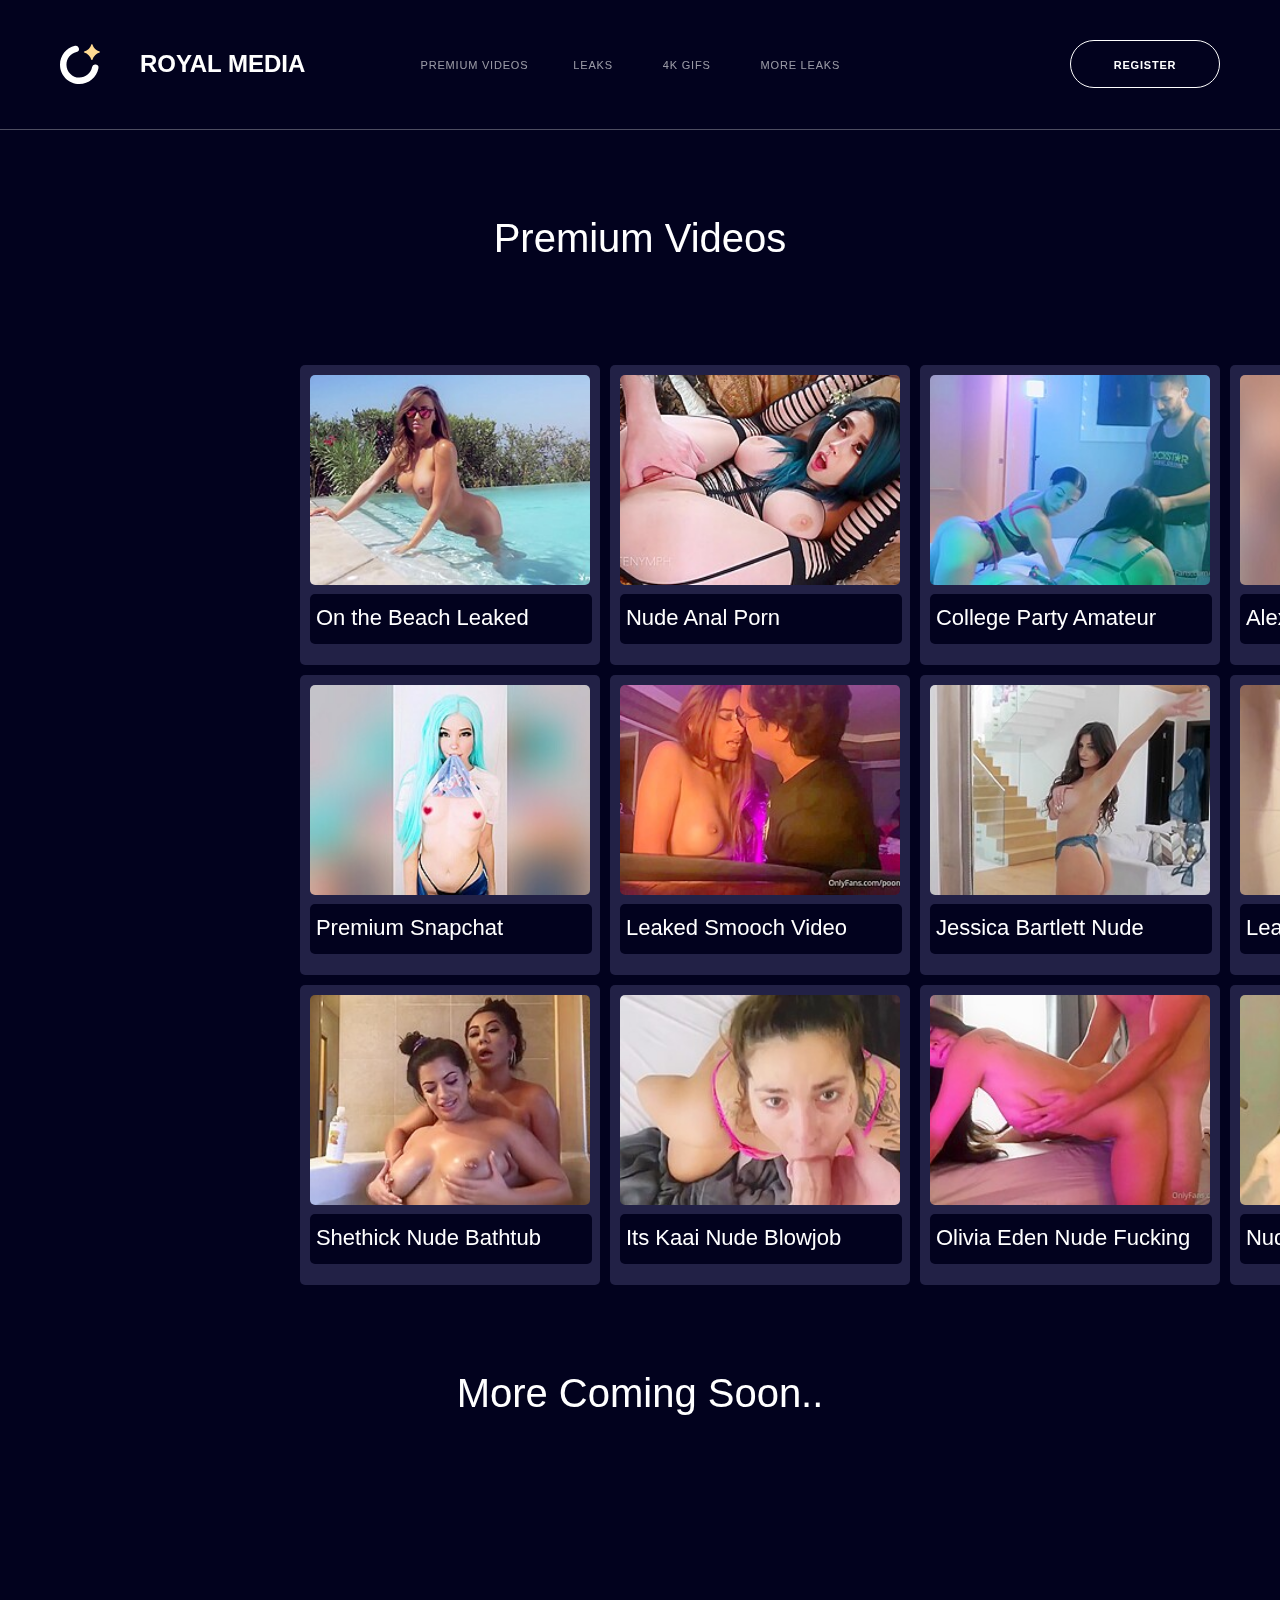
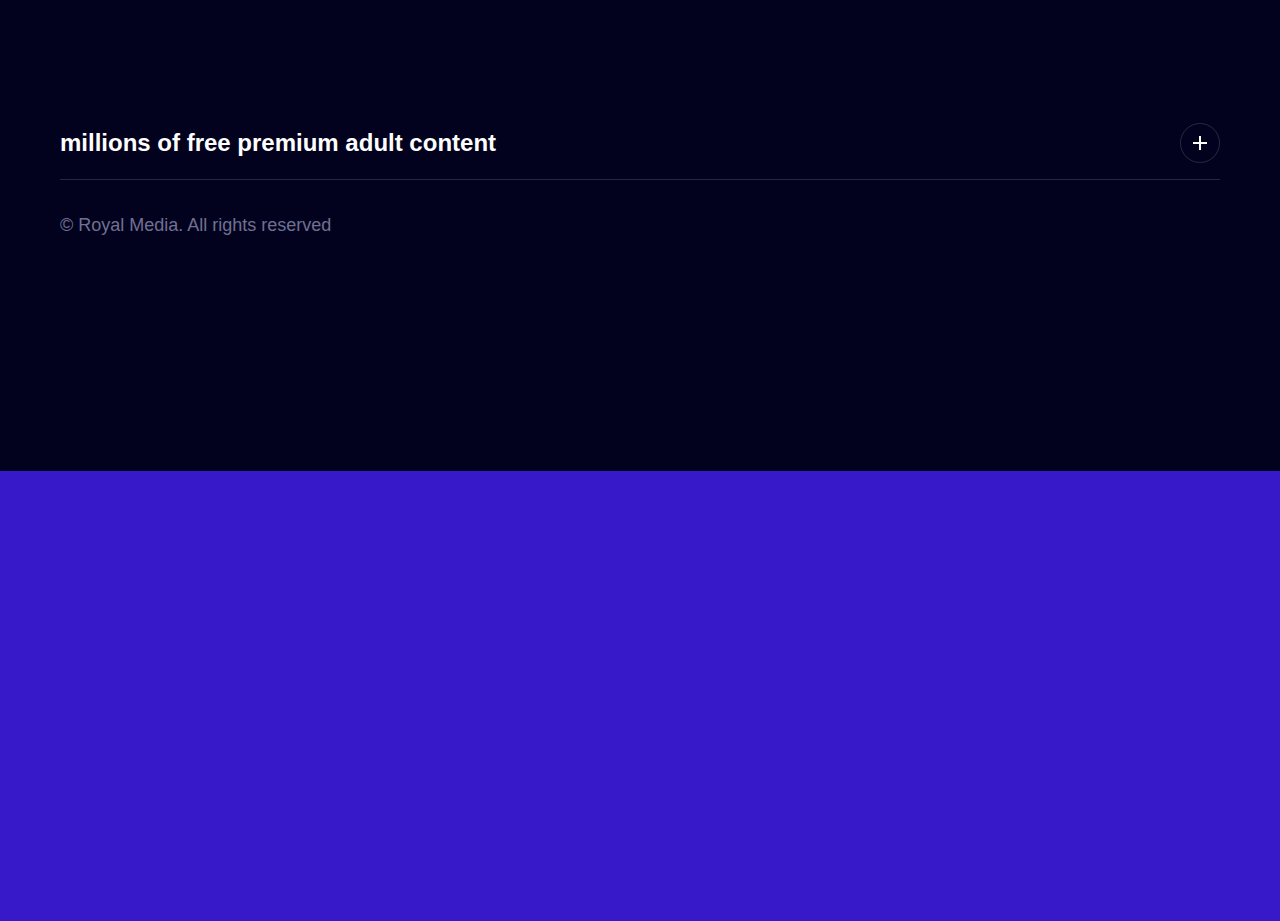
==== pvideos.html @ 6b18d061 "Add files via upload" ====
<!doctype html>
<html lang="en">

<head>

	<meta charset="utf-8">
	<!-- Primary Meta Tags -->
	<link rel="icon" type="image/png" href="Screenshot_2.png">

	<title>Royal Media | Premium Adult Content </title>
	<meta name="title" content="Royal Media | Premium Adult Content ">
	<meta name="description" content="Royal Media offers millions of online videos, gifs, leaks, and more

">

	<!-- Open Graph / Facebook -->
	<meta property="og:type" content="website">
	<meta property="og:url" content="http://royalmedia.cloud/">
	<meta property="og:title" content="Royal Media | Premium Adult Content ">
	<meta property="og:description" content="Royal Media offers millions of online videos, gifs, leaks, and more

">
	<meta property="og:image" content="https://i.imgur.com/OnVeKxu.png">

	<!-- Twitter -->
	<meta property="twitter:card" content="summary_large_image">
	<meta property="twitter:url" content="http://royalmedia.cloud/">
	<meta property="twitter:title" content="Royal Media | Premium Adult Content ">
	<meta property="twitter:description" content="Royal Media offers millions of online videos, gifs, leaks, and more

">
	<meta property="twitter:image" content="https://i.imgur.com/OnVeKxu.png">

<link rel="stylesheet" href="style.css">
</head>

<body>
    <header class="main-header new-main-header">
		<section class="banner hidden" id="donation-banner" data-test-cy="donation-banner">
			<p class="banner-text">Premium leaks, videos, and more 50% off on checkout</p><button type="button"
				class="close-banner-button" aria-label="close banner" data-test-cy="close-banner"></button>
		</section>
		<div class="top-line new-top-line max-possible-width-constraint" data-test-cy="main header"><a href="/"
				class="logo-button" aria-label="Halo Lab logotype"><svg fill="none" xmlns="http://www.w3.org/2000/svg"
					viewBox="0 0 40 40" class="logo-image">
					<path fill-rule="evenodd" clip-rule="evenodd"
						d="M39.598 8.601c-3.446 1.076-6.067 3.69-7.144 7.129a.56.56 0 0 1-1.074 0c-1.076-3.439-3.698-6.053-7.143-7.129a.558.558 0 0 1 0-1.07C27.681 6.455 30.303 3.84 31.38.4a.56.56 0 0 1 1.074 0c1.077 3.44 3.698 6.055 7.144 7.13a.558.558 0 0 1 0 1.07Z"
						fill="#FFDA93" />
					<path fill-rule="evenodd" clip-rule="evenodd"
						d="M19.4 40C8.702 40 0 31.316 0 20.642c0-9.055 6.172-16.81 15.01-18.858a3.237 3.237 0 0 1 3.881 2.414 3.227 3.227 0 0 1-2.418 3.872C10.675 9.414 6.467 14.7 6.467 20.642c0 7.116 5.802 12.905 12.933 12.905 6.206 0 11.55-4.412 12.706-10.492a3.23 3.23 0 0 1 3.78-2.568 3.226 3.226 0 0 1 2.574 3.771C36.724 33.38 28.709 40 19.4 40Z"
						fill="#FFF" />
				</svg>
				<h1 style="margin-left: 2rem; color: white;">ROYAL MEDIA</h1>
			</a>
			<div class="mobile-right-column"><a class="tablet-contact-mail" href="/register.html">Register</a> <button
                class="menu-button new-menu-button" aria-label="Menu" data-test-cy="menu-button"><span></span>
                <span></span> <span></span></button></div>
			<div class="right-column mt">
				<nav class="menu" aria-label="Main navigation" data-test-cy="nav">
					<ul class="menu-content new-menu-content">
						<li class="menu-item new-menu-item menu-item-has-child"><a class="menu-link new-menu-link"
								href="/pvideos.html">Premium Videos</a></li>
						<li class="menu-item"><a class="menu-link new-menu-link" href="/leaks.html">Leaks</a></li>
						<li class="menu-item"><a class="menu-link new-menu-link" href="/gifs.html">4k GIFs</a></li>
						<li class="menu-item"><a class="menu-link new-menu-link" href="https://celebsunmasked.com/celeb/the-fappening/" target="_blank">More Leaks</a></li>
					</ul>
				</nav><a class="contact-mail new-contact-mail" href="/register.html"
					data-test-cy="contact-mail">Register</a>
			</div>
		</div>
	</header>
    <main>

        <div class="block">
            <h2 class="title title-medium larger-top-offset">Premium Videos</h2>
            <div class="dribbble-link-wrapper max-possible-width-constraint"><a rel="noopener noreferrer">
                    <div class="dribbble-logo-animated-back"></div>

                </a></div>

            <div class="grid-container">

                <div class="grid-item">
                    <img onclick="showPopup()" class="videoimage"
                        src="images/leaks/PremiumVideos/thumbnails/thumbnail.jpg">
                    <div class="contextbar">
                        <p class="contextp">On the Beach Leaked</p>

                    </div>
                </div>
                <div class="grid-item">
                    <img onclick="showPopupanal()" class="videoimage"
                        src="images/leaks/PremiumVideos/thumbnails/thumbnailanal.jpg">
                    <div class="contextbar">
                        <p class="contextp">Nude Anal Porn</p>

                    </div>
                </div>
                <div class="grid-item">
                    <img onclick="showPopupcollege()" class="videoimage"
                        src="images/leaks/PremiumVideos/thumbnails/collegeparty.jpg">
                    <div class="contextbar">
                        <p class="contextp">College Party Amateur</p>

                    </div>
                </div>
                <div class="grid-item">
                    <img onclick="showPopupalexxus()" class="videoimage"
                        src="images/leaks/PremiumVideos/thumbnails/sexythumbnail.jpg">
                    <div class="contextbar">
                        <p class="contextp">Alexxus Marie Premium</p>

                    </div>
                </div>

                <div class="grid-item">
                    <img onclick="showPopupbell()" class="videoimage"
                        src="images/leaks/PremiumVideos/thumbnails/rose.jpg">
                    <div class="contextbar">
                        <p class="contextp">Premium Snapchat</p>

                    </div>
                </div>
                <div class="grid-item">
                    <img onclick="showPopupsmooching()" class="videoimage"
                        src="images/leaks/PremiumVideos/thumbnails/smooching.jpg">
                    <div class="contextbar">
                        <p class="contextp">Leaked Smooch Video
                        </p>

                    </div>
                </div>
                <div class="grid-item">
                    <img onclick="showPopupjessica()" class="videoimage"
                        src="images/leaks/PremiumVideos/thumbnails/jessica.jpg">
                    <div class="contextbar">
                        <p class="contextp">Jessica Bartlett Nude
                        </p>

                    </div>
                </div>
                <div class="grid-item">
                    <img onclick="showPopupleena()" class="videoimage"
                        src="images/leaks/PremiumVideos/thumbnails/lenalove.jpg">
                    <div class="contextbar">
                        <p class="contextp">Leana Love Nude Shower
                        </p>

                    </div>
                </div>
                <div class="grid-item">
                    <img onclick="showPopupshethick()" class="videoimage"
                        src="images/leaks/PremiumVideos/thumbnails/shenk.jpg">
                    <div class="contextbar">
                        <p class="contextp">Shethick Nude Bathtub
                        </p>

                    </div>
                </div>
                <div class="grid-item">
                    <img onclick="showPopupblowjob()" class="videoimage"
                        src="images/leaks/PremiumVideos/thumbnails/head.jpg">
                    <div class="contextbar">
                        <p class="contextp">Its Kaai Nude Blowjob
                        </p>

                    </div>
                </div>
                <div class="grid-item">
                    <img onclick="showPopupbang()" class="videoimage"
                        src="images/leaks/PremiumVideos/thumbnails/bang.jpg">
                    <div class="contextbar">
                        <p class="contextp">Olivia Eden Nude Fucking
                        </p>

                    </div>
                </div>
                <div class="grid-item">
                    <img onclick="showPopupvape()" class="videoimage"
                        src="images/leaks/PremiumVideos/thumbnails/vape.jpg">
                    <div class="contextbar">
                        <p class="contextp">Nude Dancing Porn Video
                        </p>

                    </div>
                </div>


                <div class="popup" id="popup">
                    <div class="popup-content">
                        <div class="video-container">
                            <div class="video-wrapper">
                                <video style="height: 450px;" class="video" controls>
                                    <source src="images/leaks/PremiumVideos/videos/beach.mp4" type="video/mp4">
                                    Your browser does not support the video tag.
                                </video>
                            </div>
                        </div>
                        <button style="margin-left: 1rem; color: white;" onclick="hidePopup()">Close</button>
                    </div>
                </div>
                <div class="popup" id="popupdos">
                    <div class="popup-content">
                        <div class="video-container">
                            <div class="video-wrapper">
                                <video style="height: 450px;" class="video" controls>
                                    <source src="images/leaks/PremiumVideos/videos/analp1.mp4" type="video/mp4">
                                    Your browser does not support the video tag.
                                </video>
                            </div>
                        </div>
                        <button style="margin-left: 1rem; color: white;" onclick="hidePopupanal()">Close</button>
                    </div>
                </div>
                <div class="popup" id="popuptres">
                    <div class="popup-content">
                        <div class="video-container">
                            <div class="video-wrapper">
                                <video style="height: 450px;" class="video" controls>
                                    <source src="images/leaks/PremiumVideos/videos/college.mp4" type="video/mp4">
                                    Your browser does not support the video tag.
                                </video>
                            </div>
                        </div>
                        <button style="margin-left: 1rem; color: white;" onclick="hidePopupcollege()">Close</button>
                    </div>
                </div>
                <div class="popup" id="popupquatro">
                    <div class="popup-content">
                        <div class="video-container">
                            <div class="video-wrapper">
                                <video style="height: 450px;" class="video" controls>
                                    <source src="images/leaks/PremiumVideos/videos/alexxusmarie.mp4" type="video/mp4">
                                    Your browser does not support the video tag.
                                </video>
                            </div>
                        </div>
                        <button style="margin-left: 1rem; color: white;" onclick="hidePopupalexxus()">Close</button>
                    </div>
                </div>

                <div class="popup" id="popupquatro">
                    <div class="popup-content">
                        <div class="video-container">
                            <div class="video-wrapper">
                                <video style="height: 450px;" class="video" controls>
                                    <source src="images/leaks/PremiumVideos/videos/smooching.mp4" type="video/mp4">
                                    Your browser does not support the video tag.
                                </video>
                            </div>
                        </div>
                        <button style="margin-left: 1rem; color: white;" onclick="hidePopupalexxus()">Close</button>
                    </div>
                </div>

                <div class="popup" id="popupcinco">
                    <div class="popup-content">
                        <div class="video-container">
                            <div class="video-wrapper">
                                <video style="height: 450px;" class="video" controls>
                                    <source src="images/leaks/PremiumVideos/videos/smooching.mp4" type="video/mp4">
                                    Your browser does not support the video tag.
                                </video>
                            </div>
                        </div>
                        <button style="margin-left: 1rem; color: white;" onclick="hidePopupbell()">Close</button>
                    </div>
                </div>

                <div class="popup" id="popupseis">
                    <div class="popup-content">
                        <div class="video-container">
                            <div class="video-wrapper">
                                <video style="height: 450px;" class="video" controls>
                                    <source src="images/leaks/PremiumVideos/videos/jessica.mp4" type="video/mp4">
                                    Your browser does not support the video tag.
                                </video>
                            </div>
                        </div>
                        <button style="margin-left: 1rem; color: white;" onclick="hidePopupjessica()">Close</button>
                    </div>
                </div>

                <div class="popup" id="popupseita">
                    <div class="popup-content">
                        <div class="video-container">
                            <div class="video-wrapper">
                                <video style="height: 450px;" class="video" controls>
                                    <source src="images/leaks/PremiumVideos/videos/leenalove.mp4" type="video/mp4">
                                    Your browser does not support the video tag.
                                </video>
                            </div>
                        </div>
                        <button style="margin-left: 1rem; color: white;" onclick="hidePopupleena()">Close</button>
                    </div>
                </div>

                <div class="popup" id="popupsept">
                    <div class="popup-content">
                        <div class="video-container">
                            <div class="video-wrapper">
                                <video style="height: 450px;" class="video" controls>
                                    <source src="images/leaks/PremiumVideos/videos/shethick.mp4" type="video/mp4">
                                    Your browser does not support the video tag.
                                </video>
                            </div>
                        </div>
                        <button style="margin-left: 1rem; color: white;" onclick="hidePopupshethick()">Close</button>
                    </div>
                </div>

                <div class="popup" id="popuphuit">
                    <div class="popup-content">
                        <div class="video-container">
                            <div class="video-wrapper">
                                <video style="height: 450px;" class="video" controls>
                                    <source src="images/leaks/PremiumVideos/videos/head.mp4" type="video/mp4">
                                    Your browser does not support the video tag.
                                </video>
                            </div>
                        </div>
                        <button style="margin-left: 1rem; color: white;" onclick="hidePopupblowjob()">Close</button>
                    </div>
                </div>

                <div class="popup" id="popupnerf">
                    <div class="popup-content">
                        <div class="video-container">
                            <div class="video-wrapper">
                                <video style="height: 450px;" class="video" controls>
                                    <source src="images/leaks/PremiumVideos/videos/bang.mp4" type="video/mp4">
                                    Your browser does not support the video tag.
                                </video>
                            </div>
                        </div>
                        <button style="margin-left: 1rem; color: white;" onclick="hidePopupbang()">Close</button>
                    </div>
                </div>
                <div class="popup" id="popupdix">
                    <div class="popup-content">
                        <div class="video-container">
                            <div class="video-wrapper">
                                <video style="height: 450px;" class="video" controls>
                                    <source src="images/leaks/PremiumVideos/videos/vape.mp4" type="video/mp4">
                                    Your browser does not support the video tag.
                                </video>
                            </div>
                        </div>
                        <button style="margin-left: 1rem; color: white;" onclick="hidePopupvape()">Close</button>
                    </div>
                </div>

                <script>
                    function showPopup() {
                        document.getElementById("popup").style.display = "block";
                    }

                    function hidePopup() {
                        document.getElementById("popup").style.display = "none";
                    }
                </script>

                <script>
                    function showPopupanal() {
                        document.getElementById("popupdos").style.display = "block";
                    }

                    function hidePopupanal() {
                        document.getElementById("popupdos").style.display = "none";
                    }
                </script>

                <script>
                    function showPopupcollege() {
                        document.getElementById("popuptres").style.display = "block";
                    }

                    function hidePopupcollege() {
                        document.getElementById("popuptres").style.display = "none";
                    }
                </script>

                <script>
                    function showPopupalexxus() {
                        document.getElementById("popupquatro").style.display = "block";
                    }

                    function hidePopupalexxus() {
                        document.getElementById("popupquatro").style.display = "none";
                    }
                </script>

                <script>
                    function showPopupbell() {
                        document.getElementById("popupcinco").style.display = "block";
                    }

                    function hidePopupbell() {
                        document.getElementById("popupcinco").style.display = "none";
                    }
                </script>

                <script>
                    function showPopupsmooching() {
                        document.getElementById("popupcinco").style.display = "block";
                    }

                    function hidePopupsmooching() {
                        document.getElementById("popupcinco").style.display = "none";
                    }
                </script>

                <script>
                    function showPopupjessica() {
                        document.getElementById("popupseis").style.display = "block";
                    }

                    function hidePopupjessica() {
                        document.getElementById("popupseis").style.display = "none";
                    }
                </script>

                <script>
                    function showPopupleena() {
                        document.getElementById("popupseita").style.display = "block";
                    }

                    function hidePopupleena() {
                        document.getElementById("popupseita").style.display = "none";
                    }
                </script>

                <script>
                    function showPopupshethick() {
                        document.getElementById("popupsept").style.display = "block";
                    }

                    function hidePopupshethick() {
                        document.getElementById("popupsept").style.display = "none";
                    }
                </script>

                <script>
                    function showPopupblowjob() {
                        document.getElementById("popuphuit").style.display = "block";
                    }

                    function hidePopupblowjob() {
                        document.getElementById("popuphuit").style.display = "none";
                    }
                </script>

                <script>
                    function showPopupbang() {
                        document.getElementById("popupnerf").style.display = "block";
                    }

                    function hidePopupbang() {
                        document.getElementById("popupnerf").style.display = "none";
                    }
                </script>

                <script>
                    function showPopupvape() {
                        document.getElementById("popupdix").style.display = "block";
                    }

                    function hidePopupvape() {
                        document.getElementById("popupdix").style.display = "none";
                    }
                </script>
            </div>
            <h2 class="title title-medium larger-top-offset">More Coming Soon..</h2>

        </div>
        </div>






    </main>
    <footer class="footer footer-colored">

        <div class="bottom-wrapper bottom-wrapper-colored bottom-wrapper-padding">
            <div class="bottom-content max-possible-width-constraint">




                <div class="bottom-column services">
                    <div class="services-top">
                        <div class="services-top-title">millions of free premium adult content</div><button
                            class="services-top-btn services-opened-btn">
                            <div class="services-dropdown-icon"></div>
                        </button>
                    </div>
                    <div data-test-cy="services-bottom-nav" class="services-bottom-nav">
                        <div class="services-pages">
                            <div class="services-page-category"><span>Design</span> <button
                                    class="services-page-category-btn services-opened-btn">
                                    <div class="services-dropdown-icon"></div>
                                </button></div>

                        </div>
                        <div class="services-pages">
                            <div class="services-page-category"><span>Development</span> <button
                                    class="services-page-category-btn services-opened-btn">
                                    <div class="services-dropdown-icon"></div>
                                </button></div>

                        </div>


                    </div>
                </div>
            </div>
            <div class="bottom-line max-possible-width-constraint">
                <div class="notice-text">© Royal Media. All rights reserved</div>

            </div>
    </footer>
    <script data-cfasync="false" src="/cdn-cgi/scripts/5c5dd728/cloudflare-static/email-decode.min.js"></script>
    <script type="module" src="/scripts/home/index.js?6a1a43a9f74"></script>
    <div class="cookie-modal">
        <div class="cookie-modal-wrapper">
            <div class="cookie-modal-title">
                <div class="cookie-modal-image"><img
                        src="/cdn-cgi/image/anim=true,dpr=1,format=auto,quality=85/cloudflare-images/cookie.296f8563822.png?47acc17550e"
                        alt="CTA Arrow"></div>
                <div class="cookie-modal-title-text">We use cookies</div>
            </div>
            <div class="cookie-modal-content">
                <div class="cookie-modal-content-text">By clicking “Accept”, you agree to the storing of cookies on your
                    device to enhance site navigation, analyze site usage, and assist in our marketing efforts. Learn
                    more about our <a href="/cookie-policy" class="cookie-link">Cookie Policy</a></div><button
                    class="cookie-modal-btn cookie-modal-decline" id="cookie-modal-btn-decline">DECLINE</button> <button
                    class="cookie-modal-btn cookie-modal-accept" id="cookie-modal-btn-accept">ACCEPT</button>
            </div>
        </div>
    </div>


    <script type="text/javascript">_linkedin_partner_id = 'undefined'
        window._linkedin_data_partner_ids = window._linkedin_data_partner_ids || [];
        window._linkedin_data_partner_ids.push(_linkedin_partner_id);</script>
    <script type="text/javascript">(function (l) {
            if (!l) {
                window.lintrk = function (a, b) { window.lintrk.q.push([a, b]) };
                window.lintrk.q = []
            }
            var s = document.getElementsByTagName("script")[0];
            var b = document.createElement("script");
            b.type = "text/javascript"; b.async = true;
            b.src = "https://snap.licdn.com/li.lms-analytics/insight.min.js";
            s.parentNode.insertBefore(b, s);
        })(window.lintrk);</script><noscript><img height="1" width="1" style="display:none;" alt=""
            src="https://px.ads.linkedin.com/collect/?pid=4761068&fmt=gif"></noscript>
</body>

</html>
---- style.css ----
@font-face {
    font-family: swiper-icons;
    font-style: normal;
    font-weight: 400;
    src: url(//data:application/font-woff;charset=utf-8;base64,\ [base64]//wADZ2x5ZgAAAywAAADMAAAD2MHtryVoZWFkAAABbAAAADAAAAA2E2+eoWhoZWEAAAGcAAAAHwAAACQC9gDzaG10eAAAAigAAAAZAAAArgJkABFsb2NhAAAC0AAAAFoAAABaFQAUGG1heHAAAAG8AAAAHwAAACAAcABAbmFtZQAAA/gAAAE5AAACXvFdBwlwb3N0AAAFNAAAAGIAAACE5s74hXjaY2BkYGAAYpf5Hu/j+W2+MnAzMYDAzaX6QjD6/4//Bxj5GA8AuRwMYGkAPywL13jaY2BkYGA88P8Agx4j+/8fQDYfA1AEBWgDAIB2BOoAeNpjYGRgYNBh4GdgYgABEMnIABJzYNADCQAACWgAsQB42mNgYfzCOIGBlYGB0YcxjYGBwR1Kf2WQZGhhYGBiYGVmgAFGBiQQkOaawtDAoMBQxXjg/wEGPcYDDA4wNUA2CCgwsAAAO4EL6gAAeNpj2M0gyAACqxgGNWBkZ2D4/wMA+xkDdgAAAHjaY2BgYGaAYBkGRgYQiAHyGMF8FgYHIM3DwMHABGQrMOgyWDLEM1T9/w8UBfEMgLzE////P/5//f/V/xv+r4eaAAeMbAxwIUYmIMHEgKYAYjUcsDAwsLKxc3BycfPw8jEQA/[base64]/uznmfPFBNODM2K7MTQ45YEAZqGP81AmGGcF3iPqOop0r1SPTaTbVkfUe4HXj97wYE+yNwWYxwWu4v1ugWHgo3S1XdZEVqWM7ET0cfnLGxWfkgR42o2PvWrDMBSFj/IHLaF0zKjRgdiVMwScNRAoWUoH78Y2icB/yIY09An6AH2Bdu/UB+yxopYshQiEvnvu0dURgDt8QeC8PDw7Fpji3fEA4z/PEJ6YOB5hKh4dj3EvXhxPqH/SKUY3rJ7srZ4FZnh1PMAtPhwP6fl2PMJMPDgeQ4rY8YT6Gzao0eAEA409DuggmTnFnOcSCiEiLMgxCiTI6Cq5DZUd3Qmp10vO0LaLTd2cjN4fOumlc7lUYbSQcZFkutRG7g6JKZKy0RmdLY680CDnEJ+UMkpFFe1RN7nxdVpXrC4aTtnaurOnYercZg2YVmLN/d/gczfEimrE/fs/bOuq29Zmn8tloORaXgZgGa78yO9/cnXm2BpaGvq25Dv9S4E9+5SIc9PqupJKhYFSSl47+Qcr1mYNAAAAeNptw0cKwkAAAMDZJA8Q7OUJvkLsPfZ6zFVERPy8qHh2YER+3i/BP83vIBLLySsoKimrqKqpa2hp6+jq6RsYGhmbmJqZSy0sraxtbO3sHRydnEMU4uR6yx7JJXveP7WrDycAAAAAAAH//wACeNpjYGRgYOABYhkgZgJCZgZNBkYGLQZtIJsFLMYAAAw3ALgAeNolizEKgDAQBCchRbC2sFER0YD6qVQiBCv/H9ezGI6Z5XBAw8CBK/m5iQQVauVbXLnOrMZv2oLdKFa8Pjuru2hJzGabmOSLzNMzvutpB3N42mNgZGBg4GKQYzBhYMxJLMlj4GBgAYow/P/PAJJhLM6sSoWKfWCAAwDAjgbRAAB42mNgYGBkAIIbCZo5IPrmUn0hGA0AO8EFTQAA) format("woff")
}

:root {
    --swiper-theme-color: #007aff
}

.swiper-container {
    list-style: none;
    margin-left: auto;
    margin-right: auto;
    overflow: hidden;
    padding: 0;
    position: relative;
    z-index: 1
}

.swiper-container-vertical>.swiper-wrapper {
    flex-direction: column
}

.swiper-wrapper {
    box-sizing: content-box;
    display: flex;
    height: 100%;
    position: relative;
    transition-property: transform;
    width: 100%;
    z-index: 1
}

.swiper-container-android .swiper-slide,
.swiper-wrapper {
    transform: translateZ(0)
}

.swiper-container-multirow>.swiper-wrapper {
    flex-wrap: wrap
}

.swiper-container-multirow-column>.swiper-wrapper {
    flex-direction: column;
    flex-wrap: wrap
}

.swiper-container-free-mode>.swiper-wrapper {
    margin: 0 auto;
    transition-timing-function: ease-out
}

.swiper-container-pointer-events {
    touch-action: pan-y
}

.swiper-container-pointer-events.swiper-container-vertical {
    touch-action: pan-x
}

.swiper-slide {
    flex-shrink: 0;
    height: 100%;
    position: relative;
    transition-property: transform;
    width: 100%
}

.swiper-slide-invisible-blank {
    visibility: hidden
}

.swiper-container-autoheight,
.swiper-container-autoheight .swiper-slide {
    height: auto
}

.swiper-container-autoheight .swiper-wrapper {
    align-items: flex-start;
    transition-property: transform, height
}

.swiper-container-3d {
    perspective: 1200px
}

.swiper-container-3d .swiper-cube-shadow,
.swiper-container-3d .swiper-slide,
.swiper-container-3d .swiper-slide-shadow-bottom,
.swiper-container-3d .swiper-slide-shadow-left,
.swiper-container-3d .swiper-slide-shadow-right,
.swiper-container-3d .swiper-slide-shadow-top,
.swiper-container-3d .swiper-wrapper {
    transform-style: preserve-3d
}

.swiper-container-3d .swiper-slide-shadow-bottom,
.swiper-container-3d .swiper-slide-shadow-left,
.swiper-container-3d .swiper-slide-shadow-right,
.swiper-container-3d .swiper-slide-shadow-top {
    height: 100%;
    left: 0;
    pointer-events: none;
    position: absolute;
    top: 0;
    width: 100%;
    z-index: 10
}

.swiper-container-3d .swiper-slide-shadow-left {
    background-image: linear-gradient(270deg, rgba(0, 0, 0, .5), transparent)
}

.swiper-container-3d .swiper-slide-shadow-right {
    background-image: linear-gradient(90deg, rgba(0, 0, 0, .5), transparent)
}

.swiper-container-3d .swiper-slide-shadow-top {
    background-image: linear-gradient(0deg, rgba(0, 0, 0, .5), transparent)
}

.swiper-container-3d .swiper-slide-shadow-bottom {
    background-image: linear-gradient(180deg, rgba(0, 0, 0, .5), transparent)
}

.swiper-container-css-mode>.swiper-wrapper {
    -ms-overflow-style: none;
    overflow: auto;
    scrollbar-width: none
}

.swiper-container-css-mode>.swiper-wrapper::-webkit-scrollbar {
    display: none
}

.swiper-container-css-mode>.swiper-wrapper>.swiper-slide {
    scroll-snap-align: start start
}

.swiper-container-horizontal.swiper-container-css-mode>.swiper-wrapper {
    -ms-scroll-snap-type: x mandatory;
    scroll-snap-type: x mandatory
}

.swiper-container-vertical.swiper-container-css-mode>.swiper-wrapper {
    -ms-scroll-snap-type: y mandatory;
    scroll-snap-type: y mandatory
}

:root {
    --swiper-navigation-size: 44px
}

.swiper-button-next,
.swiper-button-prev {
    align-items: center;
    color: var(--swiper-navigation-color, var(--swiper-theme-color));
    cursor: pointer;
    display: flex;
    height: var(--swiper-navigation-size);
    justify-content: center;
    margin-top: calc(0px - var(--swiper-navigation-size)/2);
    position: absolute;
    top: 50%;
    width: calc(var(--swiper-navigation-size)/44*27);
    z-index: 10
}

.swiper-button-next.swiper-button-disabled,
.swiper-button-prev.swiper-button-disabled {
    cursor: auto;
    opacity: .35;
    pointer-events: none
}

.swiper-button-next:after,
.swiper-button-prev:after {
    font-family: swiper-icons;
    font-size: var(--swiper-navigation-size);
    font-variant: normal;
    letter-spacing: 0;
    line-height: 1;
    text-transform: none !important;
    text-transform: none
}

.swiper-button-prev,
.swiper-container-rtl .swiper-button-next {
    left: 10px;
    right: auto
}

.swiper-button-prev:after,
.swiper-container-rtl .swiper-button-next:after {
    content: "prev"
}

.swiper-button-next,
.swiper-container-rtl .swiper-button-prev {
    left: auto;
    right: 10px
}

.swiper-button-next:after,
.swiper-container-rtl .swiper-button-prev:after {
    content: "next"
}

.swiper-button-next.swiper-button-white,
.swiper-button-prev.swiper-button-white {
    --swiper-navigation-color: #fff
}

.swiper-button-next.swiper-button-black,
.swiper-button-prev.swiper-button-black {
    --swiper-navigation-color: #000
}

.swiper-button-lock {
    display: none
}

*,
:after,
:before {
    box-sizing: inherit;
    margin: 0;
    padding: 0
}

html {
    box-sizing: border-box;
    font-family: sans-serif;
    line-height: 1.15
}

main {
    display: block
}

h1 {
    font-size: 2em;
    margin: .67em 0
}

a {
    background-color: transparent
}

button,
input {
    border: 1px solid;
    line-height: inherit
}

button {
    overflow: visible;
    text-transform: none
}

[type=button],
[type=submit],
button {
    -webkit-appearance: button;
    padding: 1px 6px
}

input {
    overflow: visible;
    padding: 1px
}

::-webkit-inner-spin-button,
::-webkit-outer-spin-button {
    height: auto
}

::-webkit-input-placeholder {
    color: inherit;
    opacity: .5
}

::-webkit-file-upload-button,
::-webkit-search-decoration {
    -webkit-appearance: button;
    font: inherit
}

::-moz-focus-inner {
    border: 0
}

dl,
ul {
    margin: 1em 0
}

dl dl,
dl ul,
ul dl,
ul ul {
    margin: 0
}

b,
strong {
    font-weight: bolder
}

audio {
    display: inline-block
}

audio:not([controls]) {
    display: none;
    height: 0
}

img {
    border: 0
}

svg:not(:root) {
    overflow: hidden
}

table {
    border-color: inherit;
    text-indent: 0
}

summary {
    display: list-item
}

[hidden] {
    display: none
}

@font-face {
    font-display: swap;
    font-family: GramatikaBold;
    font-style: normal;
    font-weight: 400;
    src: local("Gramatika Bold"), local("Gramatika-Bold"), url(/fonts/GramatikaBold/font.woff2) format("woff2"), url(/fonts/GramatikaBold/font.woff) format("woff")
}

@font-face {
    font-display: swap;
    font-family: SofiaPro;
    font-style: normal;
    font-weight: 300;
    src: local("Sofia Pro Light"), local("Sofia-Pro-Light"), url(/fonts/SofiaPro/SofiaPro-Light.woff2) format("woff2"), url(/fonts/SofiaPro/SofiaPro-Light.woff) format("woff")
}

@font-face {
    font-display: swap;
    font-family: SofiaPro;
    font-style: normal;
    font-weight: 400;
    src: local("Sofia Pro Regular"), local("Sofia-Pro-Regular"), url(/fonts/SofiaPro/SofiaPro-Regular.woff2) format("woff2"), url(/fonts/SofiaPro/SofiaPro-Regular.woff) format("woff")
}

@font-face {
    font-display: swap;
    font-family: SofiaProRegular;
    font-style: normal;
    font-weight: 300;
    src: local("Sofia Pro Regular"), local("Sofia-Pro-Regular"), url(/fonts/SofiaPro/SofiaPro-Regular.woff2) format("woff2"), url(/fonts/SofiaPro/SofiaPro-Regular.woff) format("woff")
}

@font-face {
    font-display: swap;
    font-family: SofiaPro;
    font-style: normal;
    font-weight: 700;
    src: local("Sofia Pro SemiBold"), local("Sofia-Pro-SemiBold"), url(/fonts/SofiaPro/SofiaPro-SemiBold.woff2) format("woff2"), url(/fonts/SofiaPro/SofiaPro-SemiBold.woff) format("woff")
}

@font-face {
    font-display: swap;
    font-family: SofiaPro;
    font-style: normal;
    font-weight: 800;
    src: local("Sofia Pro Bold"), local("Sofia-Pro-Bold"), url(/fonts/SofiaPro/SofiaPro-Bold.woff2) format("woff2"), url(/fonts/SofiaPro/SofiaPro-Bold.woff) format("woff")
}

@font-face {
    font-display: swap;
    font-family: Swiper Icons;
    font-style: normal;
    src: url(/fonts/swiper_icons.woff2) format("woff2")
}

@font-face {
    font-display: swap;
    font-family: Suisse;
    font-style: normal;
    font-weight: 700;
    src: local("SuisseIntl-Bold"), local("SuisseIntl-Bold"), url(/fonts/Suisse/SuisseIntl-Bold.woff2) format("woff2")
}

@font-face {
    font-display: swap;
    font-family: Suisse;
    font-style: normal;
    font-weight: 300;
    src: local("SuisseIntl-Light"), local("SuisseIntl-Light"), url(/fonts/Suisse/SuisseIntl-Light.woff2) format("woff2")
}

@font-face {
    font-display: swap;
    font-family: Suisse;
    font-style: normal;
    font-weight: 500;
    src: local("SuisseIntl-Medium"), local("SuisseIntl-Medium"), url(/fonts/Suisse/SuisseIntl-Medium.woff2) format("woff2")
}

@font-face {
    font-display: swap;
    font-family: Suisse;
    font-style: normal;
    font-weight: 400;
    src: local("SuisseIntl-Regular"), local("SuisseIntl-Regular"), url(/fonts/Suisse/SuisseIntl-Regular.woff2) format("woff2")
}

:root {
    --golden-color: #ffda93;
    --white-color: #fff;
    --white-smoke-color: #f2f2f2;
    --crimson-color: #e5003d;
    --xiketic-color: #02021e;
    --alice-blue-color: #ddebfa;
    --purple-navy-color: #554f71;
    --medium-blue-color: #3719ca;
    --space-cadet-color: #32344d;
    --dark-salmon-color: #e7a28f;
    --baby-powder-color: #fbfefc;
    --roman-silver-color: #80808e;
    --dark-lavender-blue-color: #8c8cb1;
    --lavender-gray-color: #cdcbd3;
    --lavender-blue-color: #a6a6c2;
    --deep-shampagne-color: #f9d6ac;
    --perano-color: #aab9ee;
    --martinique-color: #32344c;
    --dark-gray-color: #aeaeae;
    --darker-gray-color: #6d6978;
    --storm-grey-color: #797b93;
    --gun-powder-color: #504f60;
    --whisper-color: #e5e5e5;
    --radical-red-color: #ff4150;
    --eucalyptus-color: #27ae60;
    --timber-green-color: #324c38;
    --grey-suit-color: #9292a0;
    --mischka-color: #adaeb7;
    --hurricane-color: #8e8580;
    --manatee-color: #8c8cb1;
    --midnight-color: #14142d;
    --xiketic-rgb-color: 2 2 30;
    --text-gradient: linear-gradient(97.54deg, var(--dark-salmon-color) 3.52%, var(--deep-shampagne-color) 41.89%, var(--baby-powder-color) 96.77%);
    --text-gradient-light: linear-gradient(285.44deg, var(--white-smoke-color) 4%, var(--perano-color) 101.17%);
    --slider-gradient: linear-gradient(126.47deg, rgba(132, 164, 255, .2) 6.69%, rgba(2, 2, 30, 0) 85.43%);
    --popup-gradient: linear-gradient(253.36deg, #0f0752 4.15%, #02021e 102.26%);
    --section-gradient: linear-gradient(180deg, rgba(2, 2, 30, 0) 57.29%, rgba(55, 25, 202, .4))
}

button,
input[type=submit] {
    font-family: inherit;
    font-size: inherit;
    font-weight: inherit;
    line-height: inherit
}

.advantage-section,
.aim-section,
.hero-title,
.max-possible-width-constraint,
.testimonials-slide .rating-column .rating-image,
.title {
    margin-left: auto;
    margin-right: auto
}

:root {
    --grid-columns: 64;
    --unit: max(10px, min(calc((100vw - var(--scrollbar-width))*0.00781 + 10px), 25px));
    --scrollbar-width: 0px;
    font-size: max(10px, min(calc((100vw - var(--scrollbar-width))*.00781 + 10px), 25px))
}

*,
:after,
:before {
    box-sizing: border-box;
    scrollbar-color: grey #f5f5f5
}

:root {
    --app-height: 100vh
}

html {
    line-height: 1.6
}

html.__no-scroll body {
    bottom: 0;
    left: 0;
    position: fixed;
    right: 0;
    top: 0
}

body {
    -webkit-font-smoothing: antialiased;
    -moz-osx-font-smoothing: grayscale;
    background: 50%/contain url(/cdn-cgi/image/anim=true,dpr=1,format=auto,quality=85/cloudflare-images/universe.f742a005ecd.png?57abaf41a67) var(--xiketic-color);
    color: var(--white-color);
    font-family: SofiaPro, sans-serif;
    font-size: max(16px, .9rem);
    font-weight: 300;
    margin: 0;
    min-height: 100vh;
    overflow-x: hidden;
    padding: 0;
    position: relative
}

main {
    transition: all .5s ease-in-out
}

main.__lifted-up {
    transform: translateY(var(--scroll-value))
}

img {
    height: auto;
    max-width: 100%;
    -o-object-fit: cover;
    object-fit: cover;
    width: 100%
}

input {
    border: none
}

button,
input[type=submit] {
    background: transparent;
    border: none;
    cursor: pointer
}

a,
button,
input[type=submit] {
    -webkit-tap-highlight-color: transparent
}

a {
    text-decoration: none
}

svg {
    width: 100%
}

.bottom-section .bottom-title span,
.hero-title {
    -webkit-background-clip: text;
    background-clip: text;
    background-image: var(--text-gradient);
    color: transparent
}

.title {
    font-family: GramatikaBold, sans-serif;
    font-weight: 400;
    line-height: 1.4;
    margin: 4rem auto;
    text-align: center;
    text-transform: capitalize
}

@media (min-width:767px) {
    .title {
        margin-bottom: 5rem;
        margin-top: 4rem
    }
}

.title.title-medium {
    font-size: 2rem
}

.black-text {
    font-family: GramatikaBold, sans-serif;
    font-size: max(20px, 1.5rem);
    font-weight: 400
}

.grey-text {
    font-family: SofiaPro, sans-serif;
    font-size: max(20px, 1.2rem);
    font-weight: 300;
    opacity: .5
}

.underlined-text {
    color: var(--white-color);
    display: inline-block;
    position: relative
}

.underlined-text:after {
    background-image: var(--text-gradient);
    bottom: -.5rem;
    content: "";
    display: block;
    height: 1px;
    left: 0;
    position: absolute;
    transition: width .25s ease-in-out;
    width: 50%
}

@media (min-width:1279px) {
    .underlined-text:hover:after {
        width: 100%
    }
}

.max-possible-width-constraint {
    max-width: 1679px
}

.block {
    margin-bottom: 5rem
}

@media (min-width:767px) {
    .block {
        margin-bottom: 10rem
    }
}

.__hidden {
    display: none
}

.swiper-navigation-button {
    align-items: center;
    border: 1px solid var(--space-cadet-color);
    border-radius: 50%;
    display: flex;
    height: 3rem;
    justify-content: center;
    padding: 0;
    width: 3rem
}

.swiper-navigation-button.swiper-button-next:after {
    margin-left: 3px
}

.swiper-navigation-button.swiper-button-prev:after {
    margin-left: -3px
}

.swiper-navigation-button:after {
    color: var(--white-color);
    font-family: Swiper Icons, sans-serif;
    font-size: 1rem
}

.token.cdata,
.token.comment,
.token.doctype,
.token.prolog {
    color: #998066
}

.token.namespace,
.token.punctuation {
    opacity: .7
}

.token.boolean,
.token.constant,
.token.number,
.token.property,
.token.symbol,
.token.tag {
    color: #d1949e
}

.token.attr-name,
.token.builtin,
.token.char,
.token.inserted,
.token.selector,
.token.string {
    color: #bde052
}

.language-css .token.string,
.style .token.string,
.token.entity,
.token.operator,
.token.url,
.token.variable {
    color: #f5b83d
}

.token.atrule,
.token.attr-value,
.token.keyword {
    color: #d1949e
}

.token.important,
.token.regex {
    color: #e90
}

.token.bold,
.token.important {
    font-weight: 700
}

.token.italic {
    font-style: italic
}

.token.entity {
    cursor: help
}

.token.deleted {
    color: red
}

.language-js,
.language-ts {
    color: #779dff
}

.language-sh,
.token {
    color: #e6e6e8
}

.token.cdata,
.token.comment,
.token.doctype,
.token.prolog {
    color: #e6e6e885
}

.token.atrule,
.token.attr-value,
.token.keyword {
    color: #779dff
}

.token.function,
.token.string:not(.template-punctuation) {
    color: #ff64d4
}

.token.operator.quote {
    color: #f9db40
}

.token.namespace,
.token.punctuation {
    opacity: 1
}

@-webkit-keyframes fadeInScale {
    0% {
        opacity: .01;
        transform: scale(.9)
    }

    to {
        opacity: 1;
        transform: scale(1)
    }
}

@keyframes fadeInScale {
    0% {
        opacity: .01;
        transform: scale(.9)
    }

    to {
        opacity: 1;
        transform: scale(1)
    }
}

@-webkit-keyframes fadeInTop {
    0% {
        transform: translateY(-140%)
    }

    to {
        transform: translateY(0)
    }
}

@keyframes fadeInTop {
    0% {
        transform: translateY(-140%)
    }

    to {
        transform: translateY(0)
    }
}

@-webkit-keyframes fadeIn {
    0% {
        opacity: 0
    }

    to {
        opacity: 1
    }
}

@keyframes fadeIn {
    0% {
        opacity: 0
    }

    to {
        opacity: 1
    }
}

.main-header.__hide-banner .banner {
    opacity: 0
}

.banner {
    background: linear-gradient(90deg, #f4f4f4 10%, #f6ebe3 55%, #f7ece5 75%, #f6ebe3);
    background-position-x: 35%;
    padding-bottom: .75rem;
    padding-left: initial;
    padding-right: initial;
    padding-top: .75rem;
    position: relative;
    transition: opacity .5s
}

@media (min-width:767px) {
    .banner {
        background-position-x: center
    }
}

.banner.hidden {
    display: none
}

.banner-text {
    align-items: center;
    color: initial;
    display: flex;
    font-size: max(14px, .9rem);
    font-weight: 300;
    justify-content: center;
    line-height: 1.6
}

.banner-text:before {
    background-image: url(/cdn-cgi/image/anim=true,dpr=1,format=auto,quality=85/cloudflare-images/ukrainian-flag.5d194a43d3b.png?f9d8a9213fb);
    background-repeat: no-repeat;
    background-size: 1.4rem 1.1rem;
    content: "";
    display: inline-block;
    height: 1.1rem;
    margin-right: .9rem;
    width: 1.4rem
}

.banner-text .desktop-text {
    display: none;
    margin-left: max(6px, .35rem)
}

@media (min-width:767px) {
    .banner-text .desktop-text {
        display: inline-block
    }

    .banner-text .mobile-text {
        display: none
    }
}

.banner-link {
    color: var(--medium-blue-color);
    margin-left: max(6px, .35rem);
    position: relative
}

@media (min-width:767px) {
    .banner-link {
        margin-left: 0
    }
}

.banner-link:after {
    background-color: var(--medium-blue-color);
    bottom: 0;
    content: "";
    height: 1px;
    left: 0;
    position: absolute;
    width: 100%
}

.banner-link:active,
.banner-link:hover {
    color: var(--medium-blue-color)
}

.banner-link:active:after,
.banner-link:hover:after {
    bottom: -3px
}

.close-banner-button {
    --line-height: 2px;
    cursor: pointer;
    font-size: 12px;
    height: max(14px, .8rem);
    padding: 0;
    position: absolute;
    right: 1.2rem;
    top: 50%;
    transform: rotate(45deg) translateY(-50%);
    width: max(14px, .8rem)
}

@media (min-width:1679px) {
    .close-banner-button {
        right: calc(50vw - 839.5px + .4rem)
    }
}

.close-banner-button:after,
.close-banner-button:before {
    background-color: var(--hurricane-color);
    content: "";
    display: block;
    height: var(--line-height);
    transform-origin: center;
    width: 100%
}

.close-banner-button:after {
    transform: rotate(90deg) translateX(calc(var(--line-height)*-1))
}

.close-banner-button:hover:after,
.close-banner-button:hover:before {
    background-color: var(--xiketic-color)
}

.main-header {
    position: -webkit-sticky;
    position: sticky;
    top: 0;
    transition: top .5s, transform .5s ease-in-out;
    will-change: transform;
    z-index: 101
}

.main-header.__hide-banner {
    transform: translateY(var(--scroll-value))
}

.main-header:not(.menu-opened) {
    z-index: 99
}

.main-header:not(.new-main-header).__hide {
    opacity: 0;
    visibility: hidden
}

@media (min-width:639px) {
    .main-header {
        z-index: 99
    }

    .main-header.menu-opened {
        z-index: 9999999
    }
}

.gradient-showed:not(.--header-white-theme) {
    background-image: linear-gradient(0deg, rgba(2, 2, 30, 0), #02021e 98%)
}

.__header-white-theme {
    background-color: var(--xiketic-color);
    color: var(--white-color)
}

.contact-mail {
    background-color: var(--medium-blue-color);
    color: var(--white-color);
    display: block;
    font-weight: 600;
    letter-spacing: .5px;
    margin: 0 auto 1.6rem;
    padding: 1.2rem 1.3rem;
    text-align: center;
    text-transform: uppercase;
    transition: background-color .5s, color .5s;
    width: 90%
}

@media (min-width:1279px) {
    .contact-mail:hover {
        background-color: var(--white-color);
        color: var(--xiketic-color)
    }

    .contact-mail {
        border-radius: 5rem;
        margin: 0 0 0 2rem;
        padding: max(7px, .8rem) 1.6rem
    }
}

.logo-button {
    align-items: center;
    display: flex;
    font-size: 12px;
    position: relative;
    z-index: 1
}

.logo-button svg {
    width: auto
}

.logo-button svg.logo-image {
    height: max(38px, 2rem)
}

.logo-button svg.logo-text {
    height: max(15px, .76rem);
    margin-left: max(13px, 1.1rem)
}

.mobile-right-column {
    align-items: center;
    display: flex;
    flex-wrap: nowrap
}

@media (min-width:1279px) {
    .mobile-right-column {
        display: none
    }
}

.menu-button {
    align-items: center;
    background-color: var(--xiketic-color);
    border: 1px solid var(--space-cadet-color);
    border-radius: 100%;
    display: flex;
    flex-direction: column;
    height: 40px;
    justify-content: center;
    transition: all .3s ease-in-out;
    width: 40px
}

@media (min-width:1279px) {
    .menu-button {
        display: none
    }
}

.menu-button span {
    background: var(--white-color);
    border-radius: 100px;
    display: block;
    height: 1px;
    transition: transform .3s ease-in-out, opacity .3s;
    width: 18px
}

.menu-button span:not(:last-child) {
    margin-bottom: max(4px, .25rem)
}

.menu-button span:nth-child(2) {
    position: relative
}

.menu-button span:nth-child(2):before {
    background-color: inherit;
    content: "";
    display: block;
    height: inherit;
    left: 0;
    position: absolute;
    top: 0;
    transition: inherit;
    width: inherit
}

.menu-button.active {
    background: var(--medium-blue-color);
    border-color: var(--medium-blue-color)
}

.menu-button.active span {
    position: relative
}

.menu-button.active span:first-child,
.menu-button.active span:last-child {
    opacity: 0
}

.menu-button.active span:nth-child(2) {
    transform: rotate(45deg)
}

.menu-button.active span:nth-child(2):before {
    transform: rotate(-90deg)
}

.tablet-contact-mail {
    background: transparent;
    border: 1px solid var(--white-color);
    border-radius: 100px;
    color: var(--white-color);
    display: none;
    font-size: max(16px, .6rem);
    font-variant-caps: all-small-caps;
    font-weight: 700;
    height: 3rem;
    letter-spacing: .05em;
    margin-right: 1.1rem;
    text-align: center;
    transition: background-color .5s, color .5s;
    white-space: nowrap;
    width: 10rem
}

@media (min-width:767px) {
    .tablet-contact-mail {
        align-items: center;
        display: flex;
        justify-content: center
    }
}

@media (min-width:1279px) {
    .tablet-contact-mail {
        display: none
    }
}

.top-line {
    align-items: center;
    display: flex;
    justify-content: space-between;
    padding: 2rem;
    position: relative
}

@media (min-width:767px) {
    .top-line {
        padding: 1rem 4rem
    }
}

.menu-content {
    display: flex;
    justify-content: space-between;
    list-style-type: none;
    margin: 0;
    padding-left: 0
}

.menu {
    width: 100%
}

.menu.active {
    z-index: 1
}

.menu-link {
    align-items: center;
    color: var(--white-color);
    display: flex;
    font-weight: 600;
    justify-content: flex-start;
    margin-left: 5%;
    text-transform: uppercase;
    transition: color .25s;
    width: 95%;
    z-index: 1
}

.menu-link:hover {
    cursor: pointer
}

.menu-link:not(.active) {
    color: hsla(0, 0%, 100%, .6)
}

@media (min-width:1279px) {
    .menu-link {
        margin-left: 0
    }
}

.menu-opened {
    background-color: var(--xiketic-color);
    z-index: 9999999
}

.menu-opened .contact-mail {
    display: block
}

.menu-opened .tablet-contact-mail {
    display: none
}

.menu-opened .menu-content {
    flex-direction: column
}

@media (min-width:1279px) {
    .menu-opened .menu-content {
        flex-direction: row
    }
}

.menu-opened .right-column {
    height: calc(var(--app-height) + var(--scroll-value) - 5rem)
}

.menu-opened .right-column.mt {
    margin-top: calc(5rem - var(--scroll-value))
}

@media (min-width:767px) {
    .menu-opened .right-column.mt {
        margin-top: calc(4.3rem - var(--scroll-value))
    }
}

@media (min-width:1279px) {
    .menu-opened .right-column.mt {
        margin-top: 0
    }
}

@media (min-width:767px) {
    .menu-opened .right-column {
        height: calc(var(--app-height) + var(--scroll-value) - 4.3rem)
    }
}

@media (min-width:1279px) {
    .menu-opened .right-column {
        height: auto
    }
}

.menu-opened.__hide-banner .right-column {
    height: calc(var(--app-height) - 5rem)
}

@media (min-width:767px) {
    .menu-opened.__hide-banner .right-column {
        height: calc(var(--app-height) - 4.3rem)
    }
}

@media (min-width:1279px) {
    .menu-opened.__hide-banner .right-column {
        height: auto
    }
}

.right-column {
    background-color: var(--xiketic-color);
    display: flex;
    flex-direction: column;
    height: 0;
    justify-content: space-between;
    left: 0;
    margin-top: 7rem;
    overflow-y: auto;
    position: fixed;
    right: 0;
    top: 0;
    z-index: -1
}

@media (min-width:1279px) {
    .right-column {
        align-items: center;
        background-color: transparent;
        flex-direction: row;
        height: auto;
        margin-top: 0;
        overflow-y: initial;
        position: static;
        z-index: 0
    }
}

.__submenu-opened .child_menu {
    height: auto;
    opacity: 1;
    overflow: visible;
    transition: opacity .4s ease-in-out
}

.menu-item {
    display: flex;
    justify-content: space-between;
    padding-bottom: 3rem;
    padding-left: initial;
    padding-right: initial;
    padding-top: 3rem;
    position: relative;
    white-space: nowrap
}

.menu-item:before {
    background: hsla(256, 7%, 44%, .5);
    bottom: 0;
    content: "";
    display: inline-block;
    height: 1px;
    left: 5%;
    position: absolute;
    width: 90%
}

.menu-item:last-child:before {
    height: 0
}

@media (min-width:1279px) {
    .menu-item {
        margin-bottom: -.4rem;
        padding-bottom: .4rem;
        padding-left: initial;
        padding-right: initial;
        padding-top: initial
    }

    .menu-item:not(:last-child) {
        margin-right: 2.5rem
    }

    .menu-item:before {
        background: var(--white-color);
        bottom: 0;
        height: 3px;
        left: -4%;
        transform: scaleX(0);
        transform-origin: left;
        transition: transform .25s;
        width: 106%
    }

    .menu-item:last-child:before {
        height: 3px
    }

    .menu-item:hover .menu-link:not(.active) {
        color: var(--white-color)
    }

    .menu-item:hover:before {
        transform: scaleX(1)
    }
}

.menu-item-has-child {
    align-items: flex-start;
    flex-direction: column;
    padding-bottom: 2.9rem;
    position: relative;
    transition: all 4s ease-in-out
}

.__submenu-opened .menu-item-has-child .arrow-more {
    transform: rotate(180deg)
}

@media (min-width:1279px) {
    .menu-item-has-child {
        align-items: center;
        flex-direction: row;
        padding-bottom: .4rem
    }
}

.light-subscribe-section {
    background-color: transparent;
    position: relative;
    width: 100%
}

@media (min-width:767px) {
    .light-subscribe-section {
        margin-bottom: 88px
    }
}

@media (min-width:1023px) {
    .light-subscribe-section {
        margin-bottom: 138px
    }
}

.light-subscribe-section .light-subscribe-input-wrapper {
    position: relative
}

.light-subscribe-section .light-subscribe-input-wrapper>label {
    bottom: 13px;
    color: var(--white-color);
    cursor: text;
    font-size: 14px;
    font-weight: 300;
    left: 0;
    line-height: 1.5;
    opacity: .6;
    position: absolute;
    transition: opacity .2s ease-in-out
}

@media (min-width:767px) {
    .light-subscribe-section .light-subscribe-input-wrapper>label {
        font-size: 16px
    }
}

.light-subscribe-section .light-subscribe-input {
    background-color: transparent;
    border-bottom: 1px solid hsla(0, 0%, 100%, .15);
    color: var(--white-color);
    cursor: text;
    font-family: SofiaPro, sans-serif;
    font-size: 14px;
    font-weight: 300;
    letter-spacing: .5px;
    line-height: 1.5;
    outline: none;
    padding-bottom: 13px;
    transition: border-color .5s;
    transition-timing-function: cubic-bezier(.14, 0, 0, 1.01);
    width: 100%
}

@media (min-width:767px) {
    .light-subscribe-section .light-subscribe-input {
        font-size: 16px
    }
}

.light-subscribe-section .light-subscribe-input:not(:-moz-placeholder-shown) {
    border-color: #fff
}

.light-subscribe-section .light-subscribe-input:not(:-ms-input-placeholder) {
    border-color: #fff
}

.light-subscribe-section .light-subscribe-input.__success,
.light-subscribe-section .light-subscribe-input:focus,
.light-subscribe-section .light-subscribe-input:not(:placeholder-shown) {
    border-color: #fff
}

.light-subscribe-section .light-subscribe-input:not(:-moz-placeholder-shown)+label {
    opacity: 0;
    visibility: hidden
}

.light-subscribe-section .light-subscribe-input:not(:-ms-input-placeholder)+label {
    opacity: 0;
    visibility: hidden
}

.light-subscribe-section .light-subscribe-input.__success+label,
.light-subscribe-section .light-subscribe-input:focus+label,
.light-subscribe-section .light-subscribe-input:not(:placeholder-shown)+label {
    opacity: 0;
    visibility: hidden
}

.light-subscribe-section .light-subscribe-input.__success {
    pointer-events: none
}

.light-subscribe-section .light-subscribe-input:not(.__error):-moz-placeholder-shown:not(:focus):hover {
    border-color: hsla(0, 0%, 100%, .5)
}

.light-subscribe-section .light-subscribe-input:not(.__error):-ms-input-placeholder:not(:focus):hover {
    border-color: hsla(0, 0%, 100%, .5)
}

.light-subscribe-section .light-subscribe-input:not(.__error):placeholder-shown:not(:focus):hover {
    border-color: hsla(0, 0%, 100%, .5)
}

.light-subscribe-section .light-subscribe-input:-moz-placeholder-shown:focus {
    border-color: var(--white-color)
}

.light-subscribe-section .light-subscribe-input:-ms-input-placeholder:focus {
    border-color: var(--white-color)
}

.light-subscribe-section .light-subscribe-input:placeholder-shown:focus {
    border-color: var(--white-color)
}

.light-subscribe-section .light-subscribe-input:valid {
    border-color: #fff
}

.light-subscribe-section .light-subscribe-input:not(:-moz-placeholder-shown):invalid {
    border-color: var(--radical-red-color)
}

.light-subscribe-section .light-subscribe-input:not(:-ms-input-placeholder):invalid {
    border-color: var(--radical-red-color)
}

.light-subscribe-section .light-subscribe-input.__error,
.light-subscribe-section .light-subscribe-input:not(:placeholder-shown):invalid {
    border-color: var(--radical-red-color)
}

.light-subscribe-input-wrapper .subscribe-button.light-subscribe-button {
    align-items: center;
    background: transparent;
    border: none;
    display: flex;
    height: 32px;
    justify-content: center;
    margin-top: 0;
    min-width: 32px;
    overflow: hidden;
    padding: 0;
    position: absolute;
    right: 0;
    top: -4px;
    transform: none;
    width: 32px
}

.light-subscribe-input-wrapper .subscribe-button.light-subscribe-button:before {
    background-color: var(--white-color);
    border-radius: 100%;
    content: "";
    display: block;
    height: 32px;
    left: 0;
    position: absolute;
    top: 0;
    transform: scale3d(0, 0, 0);
    transition: transform .5s;
    transition-timing-function: cubic-bezier(.14, 0, 0, 1.01);
    width: 32px
}

.light-subscribe-input-wrapper .subscribe-button.light-subscribe-button:after {
    background: url("data:image/svg+xml;charset=utf-8,%3Csvg width='24' height='24' fill='none' xmlns='http://www.w3.org/2000/svg'%3E%3Cpath d='m10.377 18.142 1.62 1.64 7.685-7.78-7.685-7.78-1.62 1.64 4.919 4.98H4.313v2.32h10.983l-4.919 4.98Z' fill='%23fff'/%3E%3C/svg%3E") no-repeat 50% 50%/contain;
    content: "";
    display: block;
    height: 24px;
    position: absolute;
    right: 0;
    top: 4px;
    transition: right .5s;
    transition-timing-function: cubic-bezier(.14, 0, 0, 1.01);
    width: 24px
}

@media (min-width:767px) {
    .light-subscribe-input-wrapper .subscribe-button.light-subscribe-button {
        top: 0
    }
}

@media (min-width:1279px) {
    .light-subscribe-input-wrapper .subscribe-button.light-subscribe-button:hover:before {
        transform: scaleX(1)
    }

    .light-subscribe-input-wrapper .subscribe-button.light-subscribe-button:hover:after {
        right: -32px
    }

    .light-subscribe-input-wrapper .subscribe-button.light-subscribe-button:hover .light-subscribe-button-arrow {
        transform: translateX(0)
    }

    .light-subscribe-input-wrapper .subscribe-button.light-subscribe-button:hover .light-subscribe-button-arrow svg path {
        fill: var(--xiketic-color)
    }
}

.light-subscribe-input-wrapper .subscribe-button.light-subscribe-button .light-subscribe-button-success {
    display: none
}

.light-subscribe-input-wrapper .subscribe-button.light-subscribe-button.__success {
    overflow: visible
}

.light-subscribe-input-wrapper .subscribe-button.light-subscribe-button.__success .light-subscribe-button-arrow,
.light-subscribe-input-wrapper .subscribe-button.light-subscribe-button.__success:after,
.light-subscribe-input-wrapper .subscribe-button.light-subscribe-button.__success:before {
    display: none
}

.light-subscribe-input-wrapper .subscribe-button.light-subscribe-button.__success .light-subscribe-button-success {
    border-radius: 100%;
    display: inline;
    height: 32px;
    width: 32px
}

.light-subscribe-input-wrapper .subscribe-button.light-subscribe-button.__success .light-subscribe-button-success .checkmark__circle {
    stroke-dasharray: 166;
    stroke-dashoffset: 166;
    stroke-width: 2;
    stroke-miterlimit: 10;
    stroke: var(--white-color);
    fill: none;
    -webkit-animation: stroke .6s cubic-bezier(.65, 0, .45, 1) forwards;
    animation: stroke .6s cubic-bezier(.65, 0, .45, 1) forwards
}

.light-subscribe-input-wrapper .subscribe-button.light-subscribe-button.__success .light-subscribe-button-success svg {
    stroke-width: 4;
    stroke: var(--xiketic-color);
    stroke-miterlimit: 10;
    -webkit-animation: fill-in .4s ease-in-out .5s forwards, scale .4s ease-in-out 1.1s both;
    animation: fill-in .4s ease-in-out .5s forwards, scale .4s ease-in-out 1.1s both;
    border-radius: 100%;
    box-shadow: inset 0 0 0 var(--xiketic-color);
    display: block
}

.light-subscribe-input-wrapper .subscribe-button.light-subscribe-button.__success .light-subscribe-button-success .checkmark__check {
    stroke-dasharray: 48;
    stroke-dashoffset: 48;
    -webkit-animation: stroke .4s cubic-bezier(.65, 0, .45, 1) 1s forwards;
    animation: stroke .4s cubic-bezier(.65, 0, .45, 1) 1s forwards;
    transform-origin: 50% 50%
}

@-webkit-keyframes stroke {
    to {
        stroke-dashoffset: 0
    }
}

@keyframes stroke {
    to {
        stroke-dashoffset: 0
    }
}

@-webkit-keyframes scale {
    0% {
        transform: none
    }

    50% {
        transform: scale3d(1.1, 1.1, 1)
    }

    to {
        transform: none
    }
}

@keyframes scale {
    0% {
        transform: none
    }

    50% {
        transform: scale3d(1.1, 1.1, 1)
    }

    to {
        transform: none
    }
}

@-webkit-keyframes fill-in {
    to {
        box-shadow: inset 0 0 0 30px var(--white-color)
    }
}

@keyframes fill-in {
    to {
        box-shadow: inset 0 0 0 30px var(--white-color)
    }
}

.light-subscribe-button-arrow {
    align-items: center;
    display: flex;
    height: 24px;
    justify-content: center;
    transform: translateX(-32px);
    transition: all .5s;
    transition-timing-function: cubic-bezier(.14, 0, 0, 1.01);
    width: 24px
}

.light-subscribe-button-arrow svg {
    height: 16px;
    width: 16px
}

.error-email-message.light-error-email-message {
    color: var(--radical-red-color);
    display: block;
    font-size: max(12px, min(.7rem, 16px));
    font-style: normal;
    font-weight: 400;
    left: 0;
    line-height: 1.5;
    margin: 0;
    position: absolute;
    top: 110%
}

:root {
    --bottom-block-background: linear-gradient(0deg, var(--medium-blue-color), var(--medium-blue-color)), linear-gradient(89.8deg, var(--medium-blue-color) 0.16%, #8161fe 99.8%)
}

.bottom-section {
    display: flex;
    flex: 1;
    flex-direction: column;
    justify-content: center;
    overflow: hidden;
    padding: 9.5rem 0;
    position: relative
}

@media (min-width:1023px) {
    .bottom-section {
        overflow: initial
    }
}

.bottom-section:before {
    background: linear-gradient(258.52deg, #3719ca -132.34%, rgba(55, 25, 202, 0) 22.57%), linear-gradient(.788turn, hsla(17, 68%, 75%, 0) 45.54%, hsla(17, 68%, 75%, .19) 130.68%), linear-gradient(3.27deg, var(--xiketic-color) 13.68%, #262147 142.62%);
    border-radius: 50%;
    box-shadow: 70px 120px 150px -30px rgba(2, 2, 30, .6);
    content: "";
    height: max(250px, 24rem);
    left: 50%;
    position: absolute;
    top: 52%;
    transform: translate(-50%, -50%);
    transition: transform 1.1s cubic-bezier(.37, .96, .54, 1);
    width: max(250px, 24rem)
}

@media (min-width:767px) {
    .bottom-section:before {
        top: 54%
    }
}

@media (min-width:1023px) {
    .bottom-section:before {
        height: 20rem;
        width: 20rem
    }
}

.bottom-section.hovered:before {
    transform: translate(-50%, -50%) scale(1.07)
}

.bottom-section .bottom-title {
    line-height: 1.05;
    margin-bottom: 1.7rem;
    margin-top: 0;
    position: relative;
    text-transform: none
}

@media (min-width:375px) {
    .bottom-section .bottom-title {
        max-width: 26rem
    }
}

@media (min-width:639px) {
    .bottom-section .bottom-title {
        max-width: 100%
    }
}

@media (min-width:1023px) {
    .bottom-section .bottom-title {
        font-size: 4.8rem;
        letter-spacing: -2px
    }
}

.bottom-section .bottom-title:after,
.bottom-section .bottom-title:before {
    border-radius: 50%;
    content: "";
    display: block;
    position: absolute
}

.bottom-section .bottom-title:before {
    background: linear-gradient(156.8deg, var(--white-color) 15%, #79b0e8 75.42%);
    height: 3rem;
    right: -1rem;
    top: -4rem;
    transform: matrix(-1, 0, 0, 1, 0, 0);
    width: 3rem
}

@media (min-width:1023px) {
    .bottom-section .bottom-title:before {
        right: -6rem
    }
}

.bottom-section .bottom-title:after {
    background: var(--alice-blue-color);
    bottom: -5rem;
    height: 1rem;
    left: -1rem;
    width: 1rem
}

@media (min-width:1023px) {
    .bottom-section .bottom-title:after {
        left: -5rem
    }
}

.bottom-section .bottom-link-wrapper {
    margin: 0;
    text-align: center
}

.bottom-section .bottom-contact {
    --letter-spacing: 0.5rem;
    color: var(--white-color);
    display: inline-block;
    font-size: max(12px, .7rem);
    letter-spacing: var(--letter-spacing);
    line-height: max(12px, 1.2rem);
    line-height: 1.8;
    position: relative;
    text-transform: uppercase;
    z-index: 2
}

.bottom-section .bottom-contact:after {
    background: var(--medium-blue-color);
    bottom: 0;
    content: "";
    display: block;
    height: 100%;
    left: calc(-5% - var(--letter-spacing)/2);
    position: absolute;
    transform: scaleY(.5);
    transform-origin: bottom;
    transition: transform .3s ease-in-out;
    width: 110%;
    z-index: -1
}

@media (min-width:1279px) {
    .bottom-section .bottom-contact:hover:after {
        transform: scaleY(1)
    }
}

.footer-colored {
    min-height: 100vh
}

.footer-colored:before {
    background: var(--bottom-block-background)
}

.footer-colored .socials a {
    border-color: hsla(0, 0%, 100%, .25)
}

.footer {
    display: flex;
    flex-direction: column;
    overflow-y: hidden;
    position: relative
}

.footer:before {
    bottom: 0;
    content: "";
    height: 100%;
    left: 0;
    position: absolute;
    right: 0;
    transform: translateY(calc(50% - var(--shiftDistance, 0px)));
    will-change: transform;
    z-index: -1
}

.bottom-wrapper {
    width: 100%
}

.bottom-wrapper-padding {
    padding-top: 3.1rem
}

@media (min-width:767px) {
    .bottom-wrapper-padding {
        padding-top: 3.5rem
    }
}

@media (min-width:1023px) {
    .bottom-wrapper-padding {
        padding-top: 3rem
    }
}

.bottom-wrapper-colored {
    background: var(--xiketic-color)
}

.bottom-content {
    padding: 0 1.28rem;
    width: 100%
}

@media (min-width:767px) {
    .bottom-content {
        display: grid;
        grid-template-columns: repeat(3, 1fr);
        padding: 0 2rem
    }
}

@media (min-width:1023px) {
    .bottom-content {
        grid-template-columns: 50% repeat(2, 1fr);
        padding: 0 3rem
    }
}

.bottom-column {
    display: flex;
    flex-direction: column;
    margin-bottom: 3.2rem
}

@media (min-width:767px) {
    .bottom-column {
        margin-bottom: 0
    }
}

.subscribe {
    grid-column-end: 4;
    grid-column-start: 1
}

@media (min-width:1023px) {
    .subscribe {
        grid-column-end: 2;
        grid-column-start: 1;
        margin-right: min(218px, 10.26rem);
        min-width: 438px
    }
}

.footer-subscribe-title {
    font-size: max(22px, 1.75rem);
    font-weight: 800;
    line-height: 1.1;
    margin-bottom: 1.92rem;
    margin-top: 0;
    padding-top: 0
}

@media (min-width:767px) {
    .footer-subscribe-title {
        font-size: 36px;
        margin-bottom: 3rem
    }
}

@media (min-width:1023px) {
    .footer-subscribe-title {
        margin-bottom: 2.8rem
    }
}

.company {
    display: grid;
    grid-template-columns: 1fr 1fr;
    row-gap: 1.28rem
}

@media (min-width:767px) {
    .company {
        display: flex;
        flex-direction: column;
        row-gap: 0
    }
}

.bottom-nav-link {
    align-items: center;
    color: var(--white-color);
    display: flex;
    font-size: max(18px, 1.44rem);
    font-weight: 800;
    line-height: 1.2;
    width: -webkit-fit-content;
    width: -moz-fit-content;
    width: fit-content
}

@media (min-width:767px) {
    .bottom-nav-link {
        font-size: 24px;
        margin-bottom: 16px
    }
}

@media (min-width:1279px) {
    .bottom-nav-link {
        -moz-column-gap: 4px;
        column-gap: 4px;
        position: relative
    }

    .bottom-nav-link:after {
        background-color: var(--xiketic-color);
        content: "";
        height: 26px;
        left: 0;
        position: absolute;
        top: 0;
        width: 26px
    }

    .bottom-nav-link:before {
        background-image: url("data:image/svg+xml;charset=utf-8,%3Csvg width='24' height='24' fill='none' xmlns='http://www.w3.org/2000/svg'%3E%3Cpath d='m10.377 18.142 1.62 1.64 7.685-7.78-7.685-7.78-1.62 1.64 4.919 4.98H4.313v2.32h10.983l-4.919 4.98Z' fill='%23fff'/%3E%3C/svg%3E");
        background-position: right 50% top 50%;
        background-repeat: no-repeat;
        background-size: contain;
        content: "";
        display: block;
        height: 24px;
        margin-left: 0;
        transition: margin-left .5s;
        transition-timing-function: cubic-bezier(.14, 0, 0, 1.01);
        width: 24px
    }

    .bottom-nav-link:hover:before {
        margin-left: 24px
    }
}

@media (min-width:1023px) {
    .contacts {
        margin-right: 0
    }
}

.contacts-title {
    color: #707092;
    font-size: max(10px, .8rem);
    font-weight: 400;
    letter-spacing: .1em;
    line-height: 1;
    margin-bottom: 16px;
    text-transform: uppercase
}

@media (min-width:767px) {
    .contacts-title {
        font-size: max(12px, .75rem)
    }
}

@media (min-width:1023px) {
    .contacts-title {
        font-size: max(14px, .64rem);
        font-weight: 500
    }
}

@media (min-width:767px) {
    .contacts-title.inquires {
        margin-top: 4px
    }
}

.contacts-item {
    color: var(--white-color);
    font-size: max(14px, 1.1rem);
    font-weight: 300;
    line-height: 1.4;
    margin-bottom: 8px;
    position: relative
}

.contacts-item:before {
    background: var(--white-color);
    bottom: -3px;
    content: "";
    display: inline-block;
    height: 1px;
    left: 0;
    position: absolute;
    transform: scaleX(0);
    transform-origin: bottom right;
    transition: transform .5s;
    transition-timing-function: cubic-bezier(.14, 0, 0, 1.01);
    width: 100%
}

@media (min-width:767px) {
    .contacts-item {
        font-size: max(16px, .95rem);
        margin-bottom: 16px
    }
}

@media (min-width:1023px) {
    .contacts-item {
        font-size: max(18px, .82rem)
    }

    .contacts-item:hover:before {
        transform: scaleX(1);
        transform-origin: bottom left
    }
}

.contacts-item.phone {
    align-items: center;
    -moz-column-gap: .64rem;
    column-gap: .64rem;
    display: flex;
    margin-bottom: 0;
    width: -webkit-fit-content;
    width: -moz-fit-content;
    width: fit-content
}

.contacts-item.phone svg {
    height: 1.6rem;
    width: 1.6rem
}

@media (min-width:767px) {
    .contacts-item.phone {
        -moz-column-gap: 12px;
        column-gap: 12px
    }

    .contacts-item.phone svg {
        height: 1.5rem;
        width: 1.5rem
    }
}

@media (min-width:1023px) {
    .contacts-item.phone svg {
        height: 1.32rem;
        width: 1.32rem
    }
}

.contacts-item.phone:before {
    display: none
}

.contacts-item.phone span {
    position: relative
}

.contacts-item.phone span:before {
    background: var(--white-color);
    bottom: -3px;
    content: "";
    display: inline-block;
    height: 1px;
    left: 0;
    position: absolute;
    transform: scaleX(0);
    transform-origin: bottom right;
    transition: transform .5s;
    transition-timing-function: cubic-bezier(.14, 0, 0, 1.01);
    width: 100%
}

@media (min-width:1279px) {
    .contacts-item.phone:hover span:before {
        transform: scaleX(1);
        transform-origin: bottom left
    }
}

.contacts-item-mail-wrapper {
    line-height: 1.4;
    margin-bottom: .64rem
}

@media (min-width:767px) {
    .contacts-item-mail-wrapper {
        margin-bottom: 16px
    }
}

.widgets {
    align-items: center;
    -moz-column-gap: .9rem;
    column-gap: .9rem;
    display: flex;
    flex-direction: row;
    justify-content: center;
    margin-bottom: 1.92rem
}

@media (min-width:767px) {
    .widgets {
        align-items: flex-end;
        -moz-column-gap: 0;
        column-gap: 0;
        flex-direction: column;
        justify-content: flex-start;
        margin-bottom: 0;
        row-gap: 1rem
    }
}

@media (min-width:1023px) {
    .widgets {
        align-items: center;
        -moz-column-gap: 16px;
        column-gap: 16px;
        flex-direction: row;
        grid-column-end: 4;
        grid-column-start: 1;
        row-gap: 0
    }
}

.dribbble-widget {
    align-items: center;
    background: #fff;
    border-radius: .53rem;
    cursor: pointer;
    display: flex;
    flex-direction: column;
    height: 60px;
    justify-content: center;
    padding: 12px;
    transition: transform .5s;
    transition-timing-function: cubic-bezier(.14, 0, 0, 1.01);
    -webkit-transition: transform .5s;
    -webkit-transition-timing-function: cubic-bezier(.14, 0, 0, 1.01);
    width: 140px;
    z-index: 20
}

@media (min-width:375px) {
    .dribbble-widget {
        border-radius: 8px;
        height: 70px;
        padding: 14px;
        width: 160px
    }
}

@media (min-width:425px) {
    .dribbble-widget {
        height: 72px;
        padding: 16px 12px;
        width: 178px
    }
}

@media (min-width:1279px) {
    .dribbble-widget:hover {
        transform: scale3d(.9, .9, .9);
        -webkit-transform: scale3d(.9, .9, .9)
    }
}

.dribbble-widget .dribbble-text {
    color: var(--xiketic-color);
    font-size: 8.4375px;
    font-weight: 400;
    line-height: 1.5;
    margin-bottom: 6px;
    opacity: .7;
    text-transform: uppercase
}

@media (min-width:425px) {
    .dribbble-widget .dribbble-text {
        font-size: 10.125px
    }
}

.clutch-widget {
    align-items: center;
    background: #fff;
    border-radius: .53rem;
    -moz-column-gap: 4px;
    column-gap: 4px;
    cursor: pointer;
    display: grid;
    grid-template-columns: 1fr 1fr;
    height: 60px;
    padding: 10px 8px;
    row-gap: 3px;
    transition: transform .5s;
    transition-timing-function: cubic-bezier(.14, 0, 0, 1.01);
    -webkit-transition: transform .5s;
    -webkit-transition-timing-function: cubic-bezier(.14, 0, 0, 1.01);
    width: 140px
}

@media (min-width:375px) {
    .clutch-widget {
        border-radius: 8px;
        -moz-column-gap: 11px;
        column-gap: 11px;
        height: 70px;
        padding: 14px;
        width: 160px
    }
}

@media (min-width:425px) {
    .clutch-widget {
        height: 72px;
        padding: 18px;
        width: 168px
    }
}

@media (min-width:1279px) {
    .clutch-widget:hover {
        transform: scale3d(.9, .9, .9);
        -webkit-transform: scale3d(.9, .9, .9)
    }
}

.clutch-widget-text {
    color: var(--xiketic-color);
    font-size: 10px;
    font-weight: 400;
    line-height: 1.5;
    opacity: .7;
    text-transform: uppercase;
    white-space: nowrap
}

.services {
    grid-column-end: 4;
    grid-column-start: 1;
    margin-bottom: 0
}

@media (min-width:767px) {
    .services {
        margin-top: 5.5rem
    }
}

@media (min-width:1023px) {
    .services {
        margin-top: 2.07rem
    }
}

.services-top {
    display: none
}

@media (min-width:767px) {
    .services-top {
        align-items: center;
        border-bottom: 1px solid hsla(0, 0%, 100%, .15);
        display: flex;
        justify-content: space-between;
        padding-bottom: 16px
    }
}

.services-top-title {
    font-size: 24px;
    font-weight: 800;
    line-height: 1.1
}

.services-pages {
    border-bottom: 1px solid hsla(0, 0%, 100%, .15);
    padding: 1.28rem 0
}

@media (min-width:767px) {
    .services-pages {
        padding: 24px 0 28px
    }
}

.services-pages.active {
    position: relative;
    z-index: 0
}

.services-pages.active .services-page-links {
    margin-top: 14px;
    max-height: 30rem;
    opacity: 1;
    transition: opacity .85s, max-height .85s;
    transition-timing-function: cubic-bezier(.14, 0, 0, 1.01);
    visibility: visible
}

.services-pages.active .services-dropdown-icon:before {
    background-color: transparent
}

.services-pages.active .services-dropdown-icon:after {
    background-color: var(--white-color)
}

.services-page-category {
    align-items: center;
    display: flex;
    font-size: max(18px, 1.42rem);
    font-weight: 800;
    justify-content: space-between;
    line-height: 1.1
}

@media (min-width:767px) {
    .services-page-category {
        font-size: max(12px, .75rem);
        font-weight: 400;
        letter-spacing: .1em;
        line-height: 1;
        text-transform: uppercase
    }
}

@media (min-width:1023px) {
    .services-page-category {
        font-size: max(14px, .64rem)
    }
}

@media (min-width:767px) {
    .services-page-category-btn {
        display: none
    }
}

.services-page-links {
    grid-template-columns: 1fr;
    max-height: 0;
    opacity: 0;
    transition: opacity .85s, max-height .85s;
    transition-timing-function: cubic-bezier(.14, 0, 0, 1.01);
    visibility: hidden
}

@media (min-width:767px) {
    .services-page-links {
        display: grid;
        grid-template-columns: repeat(3, 1fr);
        margin-top: 22px;
        max-height: -webkit-fit-content;
        max-height: -moz-fit-content;
        max-height: fit-content;
        opacity: 1;
        transition: none;
        visibility: visible
    }
}

@media (min-width:1023px) {
    .services-page-links {
        grid-template-columns: repeat(4, 1fr)
    }
}

.services-page-link {
    color: #cdcdcd;
    font-size: 14px;
    font-weight: 300;
    line-height: 1.6;
    margin-bottom: 8px;
    position: relative;
    transition: color .5s;
    transition-timing-function: cubic-bezier(.14, 0, 0, 1.01)
}

.services-page-link:before {
    background: var(--white-color);
    bottom: -3px;
    content: "";
    display: inline-block;
    height: 1px;
    left: 0;
    position: absolute;
    transform: scaleX(0);
    transform-origin: bottom right;
    transition: transform .5s;
    transition-timing-function: cubic-bezier(.14, 0, 0, 1.01);
    width: 100%
}

@media (min-width:1279px) {
    .services-page-link:hover {
        color: var(--white-color)
    }

    .services-page-link:hover:before {
        transform: scaleX(1);
        transform-origin: bottom left
    }
}

.services-opened-btn {
    border-radius: 100%;
    height: 2.56rem;
    padding: 0;
    position: relative;
    width: 2.56rem
}

@media (min-width:767px) {
    .services-opened-btn {
        height: 40px;
        width: 40px
    }
}

.services-opened-btn:before {
    background-color: var(--white-color);
    border-radius: 100%;
    content: "";
    display: block;
    height: 2.56rem;
    left: 0;
    position: absolute;
    top: 0;
    transform: scale3d(0, 0, 0);
    -webkit-transform: scale3d(0, 0, 0);
    transition: transform .5s;
    transition-timing-function: cubic-bezier(.14, 0, 0, 1.01);
    -webkit-transition: transform .5s;
    -webkit-transition-timing-function: cubic-bezier(.14, 0, 0, 1.01);
    width: 2.56rem;
    z-index: 0
}

@media (min-width:767px) {
    .services-opened-btn:before {
        height: 40px;
        width: 40px
    }

    .services-opened-btn.active {
        background-color: transparent
    }

    .services-opened-btn.active:before {
        background-color: var(--xiketic-color)
    }

    .services-opened-btn.active .services-dropdown-icon:before {
        background-color: transparent
    }

    .services-opened-btn.active .services-dropdown-icon:after {
        background-color: var(--white-color)
    }
}

@media (min-width:1279px) {
    .services-opened-btn.active {
        background-color: var(--white-color)
    }

    .services-opened-btn.active:before {
        background-color: var(--xiketic-color)
    }

    .services-opened-btn.active .services-dropdown-icon:before {
        background-color: transparent
    }

    .services-opened-btn.active .services-dropdown-icon:after {
        background-color: var(--xiketic-color)
    }

    .services-opened-btn.active:hover:before {
        transform: scaleX(1);
        -webkit-transform: scaleX(1)
    }

    .services-opened-btn.active:hover .services-dropdown-icon:before {
        background-color: transparent
    }

    .services-opened-btn.active:hover .services-dropdown-icon:after {
        background-color: var(--white-color)
    }

    .services-opened-btn:hover:before {
        transform: scaleX(1);
        -webkit-transform: scaleX(1)
    }

    .services-opened-btn:hover .services-dropdown-icon:after,
    .services-opened-btn:hover .services-dropdown-icon:before {
        background-color: var(--xiketic-color)
    }
}

@media (min-width:767px) {
    .services-bottom-nav {
        max-height: 0;
        visibility: hidden
    }

    .services-bottom-nav,
    .services-bottom-nav.active {
        transition: all .85s;
        transition-timing-function: cubic-bezier(.14, 0, 0, 1.01)
    }

    .services-bottom-nav.active {
        max-height: 38rem;
        position: relative;
        visibility: visible;
        z-index: 0
    }
}

@media (min-width:1023px) {
    .services-bottom-nav.active {
        max-height: 28rem
    }
}

.services-dropdown-icon {
    background-color: transparent;
    border: 1px solid hsla(0, 0%, 100%, .15);
    border-radius: 100%;
    display: flex;
    display: inline-block;
    height: 2.56rem;
    position: relative;
    transition: background-color .5s;
    transition-timing-function: cubic-bezier(.14, 0, 0, 1.01);
    vertical-align: middle;
    width: 2.56rem
}

@media (min-width:767px) {
    .services-dropdown-icon {
        height: 40px;
        width: 40px
    }
}

.services-dropdown-icon:after,
.services-dropdown-icon:before {
    background-color: var(--white-color);
    bottom: 0;
    content: "";
    left: 0;
    position: absolute;
    right: 0;
    top: 0;
    transition: background-color .5s;
    transition-timing-function: cubic-bezier(.14, 0, 0, 1.01)
}

.services-dropdown-icon:after {
    height: 2px;
    margin: auto 10px;
    z-index: 10
}

@media (min-width:767px) {
    .services-dropdown-icon:after {
        margin: auto 12px
    }
}

.services-dropdown-icon:before {
    margin: 10px auto;
    opacity: 1;
    visibility: visible;
    width: 2px;
    z-index: 10
}

@media (min-width:767px) {
    .services-dropdown-icon:before {
        margin: 12px auto
    }
}

.bottom-line {
    background: var(--xiketic-color);
    display: grid;
    grid-template-columns: 2fr 1fr;
    padding: 1.28rem;
    position: relative;
    width: 100%;
    z-index: 97
}

@media (min-width:767px) {
    .bottom-line {
        grid-template-columns: 1fr 1fr;
        padding: 1.5rem 2rem
    }
}

@media (min-width:1023px) {
    .bottom-line {
        align-items: center;
        grid-template-columns: 1fr 2fr 1fr;
        padding: 1.6rem 3rem 1.7rem
    }
}

.socials {
    align-items: center;
    border-bottom: 1px solid hsla(0, 0%, 100%, .15);
    display: flex;
    grid-column-end: 3;
    grid-column-start: 1;
    justify-content: space-between;
    margin-bottom: 1.28rem;
    order: 1;
    padding-bottom: 1.28rem
}

@media (min-width:767px) {
    .socials {
        justify-content: center;
        margin-bottom: 1.5rem;
        padding-bottom: 1.5rem
    }
}

@media (min-width:1023px) {
    .socials {
        border-bottom: none;
        grid-column-end: 3;
        grid-column-start: 2;
        margin-bottom: 0;
        order: 2;
        padding-bottom: 0
    }
}

.socials .icon {
    font-size: 12px;
    height: max(32px, 2rem);
    width: max(32px, 2rem)
}

.socials .icon:not(:last-of-type) {
    margin-right: 10px
}

@media (min-width:767px) {
    .socials .icon {
        height: 48px;
        width: 48px
    }

    .socials .icon:not(:last-of-type) {
        margin-right: 16px
    }
}

.socials .icon svg {
    height: 100%;
    position: relative;
    width: 100%;
    z-index: 10
}

@media (min-width:1279px) {
    .socials .icon:hover .icon-wrapper:before {
        transform: scaleX(1)
    }
}

.icon-wrapper {
    height: max(32px, 2rem);
    position: relative;
    width: max(32px, 2rem)
}

.icon-wrapper:before {
    border-radius: 100%;
    content: "";
    display: none;
    height: 48px;
    left: 0;
    position: absolute;
    top: 0;
    transform: scale3d(0, 0, 0);
    transition: transform .5s;
    transition-timing-function: cubic-bezier(.14, 0, 0, 1.01);
    width: 48px;
    z-index: 0
}

.icon-wrapper.dribbble:before {
    background-color: #f13983
}

.icon-wrapper.instagram:before {
    background: linear-gradient(262.99deg, #e32e37, #ee27a3), #e04583
}

.icon-wrapper.behance:before {
    background-color: #1769ff
}

.icon-wrapper.webflow:before {
    background-color: #4353ff
}

.icon-wrapper.linkidin:before {
    background-color: #0a66c2
}

.icon-wrapper.github:before {
    background-color: #1f81f2
}

.icon-wrapper.npm:before {
    background-color: #c13535
}

@media (min-width:767px) {
    .icon-wrapper {
        height: 48px;
        width: 48px
    }

    .icon-wrapper:before {
        display: block
    }
}

.notice-text {
    color: #707092;
    font-size: max(12px, .95rem);
    font-weight: 300;
    line-height: 1.5;
    order: 2
}

@media (min-width:767px) {
    .notice-text {
        font-size: 18px
    }
}

@media (min-width:1023px) {
    .notice-text {
        order: 1
    }
}

.privacy-link {
    color: #707092;
    cursor: auto;
    font-size: max(12px, .95rem);
    font-weight: 300;
    line-height: 1.5;
    order: 3;
    text-align: right;
    transition: color .25s ease-in-out;
    transition: color .5s;
    transition-timing-function: cubic-bezier(.14, 0, 0, 1.01)
}

.privacy-link span {
    cursor: pointer;
    position: relative
}

.privacy-link span:before {
    background: var(--white-color);
    bottom: -3px;
    content: "";
    display: inline-block;
    height: 1px;
    left: 0;
    position: absolute;
    transform: scaleX(0);
    transform-origin: bottom right;
    transition: transform .5s;
    transition-timing-function: cubic-bezier(.14, 0, 0, 1.01);
    width: 100%
}

@media (min-width:767px) {
    .privacy-link {
        font-size: 18px
    }
}

@media (min-width:1279px) {
    .privacy-link:hover {
        color: var(--white-color)
    }

    .privacy-link span:hover:before {
        transform: scaleX(1);
        transform-origin: bottom left
    }
}

.cookie-modal {
    bottom: 0;
    display: none;
    left: 0;
    padding: 0;
    position: fixed;
    z-index: 98;
    z-index: 1000000
}

@media (min-width:639px) {
    .cookie-modal {
        bottom: 2rem;
        left: 2rem;
        margin: 0 auto;
        max-width: 44.3rem;
        right: 2rem
    }
}

@media (min-width:1023px) {
    .cookie-modal {
        bottom: 2.26rem;
        margin: 0;
        max-width: 694px
    }
}

.cookie-modal-wrapper {
    background-color: var(--white-color);
    border-top-left-radius: 1.92rem;
    border-top-right-radius: 1.92rem;
    box-shadow: 0 0 38px rgba(51, 51, 51, .12);
    color: var(--xiketic-color);
    padding: 1.92rem 1.28rem;
    width: 100%
}

@media (min-width:639px) {
    .cookie-modal-wrapper {
        border-radius: 24px;
        padding: 27px 24px 24px
    }
}

.__visible {
    display: block
}

.cookie-modal-title {
    align-items: self-end;
    display: none;
    font-size: max(14px, .6rem);
    font-variant-caps: all-small-caps;
    font-weight: 800;
    line-height: 1;
    margin-bottom: 1rem
}

@media (min-width:639px) {
    .cookie-modal-title {
        display: flex;
        font-size: 18px;
        margin-bottom: 12px
    }
}

.cookie-modal-image {
    height: 1.2rem;
    margin-right: .3rem;
    width: 1.2rem
}

@media (min-width:639px) {
    .cookie-modal-image {
        height: 22px;
        margin-right: .4rem;
        width: 22px
    }
}

.cookie-modal-image img {
    display: block;
    height: auto;
    width: 100%
}

.cookie-modal-content {
    align-items: flex-end;
    display: flex;
    flex-wrap: wrap;
    justify-content: center
}

@media (min-width:639px) {
    .cookie-modal-content {
        justify-content: flex-end
    }
}

.cookie-modal-content-text {
    font-size: max(12px, .5rem);
    font-weight: 400;
    line-height: 1.44;
    opacity: .7
}

@media (min-width:639px) {
    .cookie-modal-content-text {
        font-size: 14px;
        margin-right: 24px;
        width: calc(100% - 124px)
    }
}

.cookie-link {
    color: var(--medium-blue-color);
    position: relative;
    transition: color .25s ease-in-out
}

@media (min-width:1279px) {
    .cookie-link:after {
        background-color: #2c14a2;
        bottom: 0;
        content: "";
        height: 1px;
        left: 0;
        position: absolute;
        right: 100%;
        transition: right .5s
    }

    .cookie-link:hover {
        color: #2c14a2
    }

    .cookie-link:hover:after {
        right: 0
    }
}

.cookie-modal-btn {
    border-radius: 3rem;
    display: block;
    font-size: max(14px, .5rem);
    font-variant-caps: all-small-caps;
    font-weight: 700;
    height: 3.52rem;
    line-height: 1.6;
    margin-top: 1.28rem;
    transition: background-color .25s ease-in-out, color .25s ease-in-out;
    width: 11rem
}

@media (min-width:639px) {
    .cookie-modal-btn {
        font-size: 14px;
        height: 44px;
        line-height: 1.6;
        margin-top: 0;
        max-width: 100px;
        width: 100%
    }
}

.cookie-modal-decline {
    background: var(--white-color);
    border: 1px solid rgba(7, 4, 35, .2);
    color: rgba(7, 4, 35, .5);
    display: none;
    margin-right: .96rem
}

@media (min-width:639px) {
    .cookie-modal-decline {
        margin-right: 8px
    }
}

@media (min-width:1279px) {
    .cookie-modal-decline:hover {
        background-color: rgba(7, 4, 35, .5);
        color: var(--white-color)
    }
}

.cookie-modal-accept {
    background: var(--medium-blue-color);
    color: var(--white-color)
}

@media (min-width:1279px) {
    .cookie-modal-accept:hover {
        background-color: #2c14a2
    }
}

.new-main-header {
    border-bottom: 1px solid hsla(0, 0%, 100%, .3)
}

@media (min-width:1279px) {
    .main-header.new-main-header.menu-opened:not(.__header-white-theme):not(.dark-theme) {
        background-color: transparent
    }
}

.new-top-line {
    padding: 1.3rem 1.28rem
}

@media (min-width:767px) {
    .new-top-line {
        padding: 1.7rem 2rem
    }
}

@media (min-width:1023px) {
    .new-top-line {
        padding: 1.45rem 3rem
    }
}

@media (min-width:1279px) {
    .new-menu-item:not(:last-child) {
        margin-right: 2.25rem
    }

    .new-menu-content {
        font-family: SofiaProRegular, sans-serif;
        font-size: max(16px, .6rem);
        font-style: normal;
        font-variant-caps: all-small-caps;
        font-weight: 300;
        letter-spacing: .05em;
        line-height: 1.6
    }

    .new-menu-link {
        font-family: SofiaProRegular, sans-serif;
        font-weight: 300;
        letter-spacing: .05em
    }
}

.new-contact-mail {
    background-color: var(--medium-blue-color);
    color: var(--white-color);
    display: block;
    font-weight: 600;
    letter-spacing: .5px;
    margin: 0 auto 1.6rem;
    padding: 1.2rem 1.3rem;
    text-align: center;
    text-transform: uppercase;
    transition: background-color .5s, color .5s;
    width: 90%
}

@media (min-width:1279px) {
    .new-contact-mail {
        background: transparent;
        border: 1px solid var(--white-color);
        border-radius: 100px;
        color: var(--white-color);
        font-size: max(16px, .6rem);
        font-variant-caps: all-small-caps;
        font-weight: 700;
        letter-spacing: .05em;
        line-height: 1.6;
        margin: 0 0 0 11.5rem;
        min-width: 7.5rem;
        padding: max(6px, .5rem) 1.1rem;
        text-align: center;
        text-transform: uppercase;
        transition: background-color .5s, color .5s;
        white-space: nowrap;
        width: 7.5rem
    }

    .new-contact-mail:hover {
        background-color: var(--white-color);
        color: var(--xiketic-color)
    }
}

.new-menu-button {
    background-color: transparent;
    border: .95px solid hsla(0, 0%, 100%, .2);
    height: 3rem;
    width: 3rem
}

.new-menu-button span:not(:last-child) {
    margin-bottom: max(4px, .4rem)
}

.new-menu-button span:first-child,
.new-menu-button span:last-child {
    width: 12px
}

@media (min-width:767px) {
    .new-menu-button {
        border: .95px solid #f2f2f2
    }
}

.project-item {
    --margin-bottom-units-count: 5;
    margin-bottom: calc(var(--margin-bottom-units-count)*var(--unit))
}

@media (min-width:767px) {
    .project-item {
        align-items: center;
        display: flex
    }

    .project-item:not(:last-child) {
        --margin-bottom-units-count: 8
    }

    .project-item:nth-of-type(odd) {
        flex-direction: row-reverse
    }

    .project-item:nth-of-type(odd) .project-item-image,
    .project-item:nth-of-type(odd) .project-item-text {
        margin-left: 0
    }
}

@media (min-width:767px) and (min-width:767px) {
    .project-item:nth-of-type(odd) .project-item-text {
        --margin-right-units-count: -4;
        margin-right: calc(var(--margin-right-units-count)*var(--unit))
    }
}

@media (min-width:767px) and (min-width:1023px) {
    .project-item:nth-of-type(odd) .project-item-text {
        --margin-right-units-count: -3;
        margin-right: calc(var(--margin-right-units-count)*var(--unit))
    }
}

.project-item .image-container {
    display: block;
    font-size: 0;
    position: relative
}

.project-item .image-container:before {
    aspect-ratio: 4/3;
    content: "";
    display: block
}

@supports not (aspect-ratio:4/3) {
    .project-item .image-container:before {
        padding-top: 75%
    }
}

.project-item .image-container img {
    bottom: 0;
    left: 0;
    position: absolute;
    right: 0;
    top: 0;
    transition: transform .25s cubic-bezier(.22, .81, .49, 1.01)
}

@media (min-width:767px) {
    .project-item .image-container:hover img {
        transform: scale(.9)
    }
}

.project-item-image {
    z-index: -1
}

@media (min-width:767px) {
    .project-item-image {
        --width-units-count: 32;
        width: calc(var(--width-units-count)*var(--unit))
    }
}

@media (min-width:1023px) {
    .project-item-image {
        --width-units-count: 38;
        width: calc(var(--width-units-count)*var(--unit))
    }
}

@media (min-width:1279px) {
    .project-item-image {
        --width-units-count: 42;
        width: calc(var(--width-units-count)*var(--unit))
    }
}

.project-item-text {
    --padding-left-units-count: 2;
    --padding-right-units-count: 2;
    padding-left: calc(var(--padding-left-units-count)*var(--unit));
    padding-right: calc(var(--padding-right-units-count)*var(--unit))
}

@media (min-width:767px) {
    .project-item-text {
        --padding-left-units-count: 0;
        --padding-right-units-count: 0;
        --margin-left-units-count: -3;
        --width-units-count: 19;
        margin-left: calc(var(--margin-left-units-count)*var(--unit));
        width: calc(var(--width-units-count)*var(--unit))
    }
}

.project-item-text .project-tags {
    --margin-bottom-units-count: 0.8;
    color: var(--lavender-gray-color);
    font-weight: 300;
    letter-spacing: .5px;
    margin: 0;
    margin-bottom: calc(var(--margin-bottom-units-count)*var(--unit))
}

.project-item-text .project-title {
    --font-size-units-count: 1.8;
    --margin-bottom-units-count: 2;
    line-height: 1.4;
    margin-bottom: calc(var(--margin-bottom-units-count)*var(--unit));
    margin-top: 0
}

.project-item-text .view-button {
    --font-size-units-count: 0.7;
    --letter-spacing-units-count: 0.5;
    --margin-bottom-units-count: 3;
    font-size: max(12px, calc(var(--font-size-units-count)*var(--unit)));
    font-weight: 600;
    letter-spacing: calc(var(--letter-spacing-units-count)*var(--unit));
    margin-bottom: calc(var(--margin-bottom-units-count)*var(--unit));
    text-transform: uppercase
}

@media (min-width:767px) {
    .project-item-text .view-button {
        --margin-bottom-units-count: 6
    }
}

.project-item-text .project-technologies {
    align-items: stretch;
    display: flex
}

.others-container {
    margin-bottom: 8rem
}

@media (min-width:767px) {
    .others-container {
        display: flex;
        justify-content: flex-end;
        margin-bottom: 8rem
    }
}

.others-title {
    display: block;
    font-family: GramatikaBold, sans-serif;
    font-size: max(21px, 1.85rem);
    font-weight: 400;
    line-height: 1.25;
    margin: 2.2rem 2rem 3rem;
    text-align: center
}

@media (min-width:767px) {
    .others-title {
        display: flex;
        flex-direction: column;
        margin-left: 0;
        margin-right: -4rem;
        text-align: left;
        width: 19rem
    }
}

@media (min-width:1023px) {
    .others-title {
        margin-right: -3rem
    }
}

.others-list {
    --column-count: 2;
    --min-item-size: 140px;
    border-left: 1px solid var(--space-cadet-color);
    border-top: 1px solid var(--space-cadet-color);
    display: grid;
    flex-shrink: 0;
    grid-template: auto/repeat(2, 1fr);
    grid-template-columns: repeat(var(--column-count), minmax(var(--min-item-size), 1fr));
    list-style-type: none;
    margin: 0 0 0 2rem;
    margin-bottom: initial;
    margin-right: 2rem;
    margin-top: initial;
    padding: 0;
    text-align: center
}

@media (min-width:767px) {
    .others-list {
        margin-left: 0;
        margin-right: 0;
        width: 32rem
    }
}

@media (min-width:1023px) {
    .others-list {
        --column-count: 3;
        width: 38rem
    }
}

@media (min-width:1279px) {
    .others-list {
        --min-item-size: 273px;
        width: 42rem
    }
}

.others-list-item {
    align-items: center;
    border-bottom: 1px solid var(--space-cadet-color);
    border-right: 1px solid var(--space-cadet-color);
    box-sizing: border-box;
    display: flex;
    font-size: 1.8rem;
    justify-content: center;
    position: relative;
    text-align: center
}

.others-list-item:before {
    content: "";
    display: block;
    padding-bottom: 100%
}

.others-list-item:last-child {
    background-color: var(--medium-blue-color)
}

.others-list-item:first-of-type .others-list-link>svg {
    height: max(16px, .8rem)
}

.others-list-item:first-of-type .others-list-link>svg:hover path {
    fill: #adadbd
}

.others-list-item:nth-of-type(2) .others-list-link>svg {
    height: max(30px, 1.5rem)
}

.others-list-item:nth-of-type(2) .others-list-link>svg:hover path {
    fill: #adadbd
}

.others-list-item:nth-of-type(3) .others-list-link>svg {
    height: max(28px, 1.4rem)
}

.others-list-item:nth-of-type(3) .others-list-link>svg:hover path {
    fill: #adadbd
}

.others-list-item:nth-of-type(4) .others-list-link>svg {
    height: max(32px, 1.6rem)
}

.others-list-item:nth-of-type(4) .others-list-link>svg:hover path {
    fill: #adadbd
}

.others-list-item:nth-of-type(5) .others-list-link>svg {
    height: max(25px, 1.3rem)
}

.others-list-item:nth-of-type(5) .others-list-link>svg:hover path {
    fill: #adadbd
}

.others-list-description {
    font-size: max(14px, 1.1rem);
    font-weight: 600;
    line-height: 130%;
    margin-bottom: 2rem;
    margin-top: 0
}

.others-list-link {
    font-size: 0
}

.others-list-link>svg {
    display: flex;
    transform: scale(.9)
}

@media (min-width:767px) {
    .others-list-link>svg {
        transform: unset
    }
}

.others-list-link>svg path {
    transition: fill .2s ease-in-out
}

@media (min-width:1023px) {
    .others-list-link {
        align-items: center;
        display: flex;
        height: 2.5rem
    }
}

.others-link {
    align-items: center;
    color: inherit;
    display: flex;
    flex-direction: column;
    font-weight: 600;
    height: 100%;
    justify-content: center;
    left: 0;
    position: absolute;
    text-transform: uppercase;
    top: 0;
    width: 100%
}

.others-link-text {
    color: inherit;
    font-size: max(12px, .7rem);
    letter-spacing: 10px;
    line-height: 2.14em;
    transition: transform .3s ease-out
}

@media (min-width:1279px) {
    .others-link:hover .others-link-text {
        transform: scale(.9)
    }
}

.dribbble-link-wrapper {
    position: relative
}

.dribbble-link-animated {
    display: none
}

@media (min-width:767px) {
    .dribbble-link-animated {
        --right-units-count: 0;
        --bottom-units-count: 8;
        --width-units-count: 6;
        --height-units-count: 6;
        bottom: calc(var(--bottom-units-count)*var(--unit));
        display: block;
        height: calc(var(--height-units-count)*var(--unit));
        position: absolute;
        right: calc(var(--right-units-count)*var(--unit));
        width: calc(var(--width-units-count)*var(--unit))
    }
}

.dribbble-logo-animated-back {
    background-image: url(/images/common/dribbble_ball/circled-text.svg);
    background-position: 50%;
    background-size: cover;
    height: 100%;
    transform: rotate(var(--degree, 0deg));
    width: 100%
}

.dribbble-logo-animated-front {
    --top-units-count: 2;
    --left-units-count: 2;
    --width-units-count: 2;
    --height-units-count: 2;
    display: flex;
    height: calc(var(--height-units-count)*var(--unit));
    left: calc(var(--left-units-count)*var(--unit));
    position: absolute;
    top: calc(var(--top-units-count)*var(--unit));
    transform-origin: center;
    transition: transform 1s;
    width: calc(var(--width-units-count)*var(--unit))
}

.dribbble-logo-animated-front:hover {
    transform: rotate(1turn)
}

.dribbble-link-animated {
    --right-units-count: 7
}

.recent-works-block-slider {
    overflow: hidden
}

.recent-works-block {
    --gap: calc(var(--unit)*1);
    --rows: 3;
    --columns: 80;
    display: grid;
    gap: var(--gap);
    grid-auto-flow: column dense;
    grid-template-columns: repeat(var(--columns), auto);
    grid-template-rows: repeat(var(--rows), auto)
}

.leakone {}

.recent-works-block-item {
    --width-units-count: 17;
    grid-area: span 3/span 3;
    position: relative;
    width: 300px;

}

.recent-works-block-item:before {
    aspect-ratio: 4/3;
    content: "";
    display: block
}

@supports not (aspect-ratio:4/3) {
    .recent-works-block-item:before {
        padding-top: 75%
    }
}

.recent-works-block-item img {
    bottom: 0;
    left: 0;
    position: absolute;
    right: 0;
    top: 0
}

@media (min-width:767px) {
    .recent-works-block-item {
        --width-units-count: 31
    }
}

.recent-works-block-item+.recent-works-block-item.mosaic-part {
    --width-units-count: 10.5;
    grid-area: span 2/span 2
}

@media (min-width:767px) {
    .recent-works-block-item+.recent-works-block-item.mosaic-part {
        --width-units-count: 20
    }
}

.recent-works-block-item.mosaic-part+.recent-works-block-item.mosaic-part {
    --width-units-count: 4.5;
    grid-area: span 1/span 1
}

@media (min-width:767px) {
    .recent-works-block-item.mosaic-part+.recent-works-block-item.mosaic-part {
        --width-units-count: 9.5
    }
}

.planet-section {
    display: flex;
    height: 1px;
    margin-top: -1px;
    position: relative
}

.light-bulb {
    display: none;
    will-change: transform
}

@media (min-width:767px) {
    .light-bulb {
        -webkit-animation: fadeInScale .5s .7s backwards;
        animation: fadeInScale .5s .7s backwards;
        display: block;
        position: absolute;
        transform: translate(var(--offset-x, 0), var(--offset-y, 0));
        will-change: opacity, transform
    }

    .light-bulb.first {
        --left-units-count: 3.5;
        --top-units-count: 3;
        --width-units-count: 3;
        --height-units-count: 3;
        background: linear-gradient(156.8deg, var(--white-color) 15%, #79b0e8 75.42%);
        border-radius: 50%;
        height: calc(var(--height-units-count)*var(--unit));
        left: calc(var(--left-units-count)*var(--unit));
        top: calc(var(--top-units-count)*var(--unit));
        width: calc(var(--width-units-count)*var(--unit))
    }

    .light-bulb.second {
        --width-units-count: 2;
        --height-units-count: 2;
        --right-units-count: 5.5;
        --top-units-count: 5;
        background: linear-gradient(37.94deg, rgba(16, 8, 74, 0) 16.94%, #83a4ff 87.08%), #02021e
    }

    .light-bulb.second,
    .light-bulb.third {
        border-radius: 50%;
        height: calc(var(--height-units-count)*var(--unit));
        right: calc(var(--right-units-count)*var(--unit));
        top: calc(var(--top-units-count)*var(--unit));
        width: calc(var(--width-units-count)*var(--unit))
    }

    .light-bulb.third {
        --width-units-count: 1;
        --height-units-count: 1;
        --right-units-count: 10;
        --top-units-count: 27;
        background: var(--alice-blue-color)
    }
}

.hero-title {
    -webkit-animation: fadeInScale 1s;
    animation: fadeInScale 1s;
    color: transparent;
    font-size: 1.8rem;
    line-height: 1.5;
    margin-bottom: 4rem;
    max-width: 50rem;
    padding-bottom: 1rem;
    padding-left: 1rem;
    padding-right: 1rem;
    padding-top: initial;
    text-transform: unset
}

@media (min-width:767px) {
    .hero-title {
        font-size: 3rem
    }
}

.hero-title span {
    color: var(--white-color)
}

.advantage-section {
    display: grid;
    gap: 1rem;
    grid: auto/repeat(2, 1fr);
    justify-items: center;
    margin-bottom: 5rem;
    max-width: min(90vw, 51rem)
}

@media (min-width:1023px) {
    .advantage-section {
        gap: 0;
        grid: auto/17rem 17rem 17rem;
        margin-bottom: 7rem
    }
}

.advantage-section-item {
    align-items: center;
    -webkit-animation: fadeInScale .5s .9s backwards;
    animation: fadeInScale .5s .9s backwards;
    display: flex;
    flex-direction: column;
    margin-bottom: 2rem;
    will-change: opacity, transform
}

.advantage-section-item:nth-of-type(2) {
    -webkit-animation-delay: .8s;
    animation-delay: .8s
}

.advantage-section-item:last-of-type {
    display: none
}

.advantage-section-item p {
    font-size: max(13px, .8rem);
    text-align: center
}

@media (min-width:1023px) {
    .advantage-section-item {
        width: 8rem
    }

    .advantage-section-item:last-of-type {
        display: flex
    }

    .advantage-section-item:nth-of-type(2) {
        margin-top: -1rem
    }
}

.advantage-section-item svg {
    height: 3rem;
    opacity: 50%;
    width: max(60px, 4rem)
}

.aim-section {
    display: grid;
    gap: 5rem;
    grid: auto;
    margin-bottom: 7rem;
    max-width: 24rem
}

@media (min-width:375px) {
    .aim-section {
        max-width: min(90vw, 48rem)
    }
}

@media (min-width:1023px) {
    .aim-section {
        grid: auto/15rem auto;
        margin-bottom: 10rem
    }
}

.aim-section p {
    margin: 0
}

.aim-section-text {
    min-width: 300px
}

@media (min-width:1279px) {
    .aim-section-text {
        min-width: 375px
    }
}

.aim-section-description {
    min-width: 300px;
    text-align: left
}

.testimonials-slide {
    -webkit-tap-highlight-color: transparent;
    --margin-left-units-count: 26;
    --margin-right-units-count: 26;
    --width-units-count: 52;
    background-image: linear-gradient(110.72deg, rgba(132, 164, 255, .2) 6.69%, rgba(2, 2, 30, 0) 85.43%);
    display: flex;
    flex-direction: column;
    height: auto;
    margin-left: calc(var(--margin-left-units-count)*var(--unit));
    margin-right: calc(var(--margin-right-units-count)*var(--unit));
    width: min(calc(var(--width-units-count)*var(--unit)), 100%)
}

@media (min-width:767px) {
    .testimonials-slide {
        --width-units-count: 43;
        flex-direction: row
    }
}

.testimonials-slide:hover {
    cursor: pointer
}

.testimonials-slide .rating-column {
    --margin-left-units-count: 2;
    --margin-right-units-count: 2;
    --padding-top-units-count: 2;
    --padding-bottom-units-count: 2;
    align-items: center;
    border-bottom: 1px solid var(--space-cadet-color);
    box-sizing: content-box;
    display: flex;
    flex-direction: column;
    justify-content: space-between;
    margin-left: calc(var(--margin-left-units-count)*var(--unit));
    margin-right: calc(var(--margin-right-units-count)*var(--unit));
    padding-bottom: calc(var(--padding-bottom-units-count)*var(--unit));
    padding-top: calc(var(--padding-top-units-count)*var(--unit))
}

@media (min-width:767px) {
    .testimonials-slide .rating-column {
        --margin-top-units-count: 2;
        --margin-bottom-units-count: 2;
        --padding-left-units-count: 3;
        --padding-right-units-count: 3;
        border-bottom: unset;
        border-right: 1px solid var(--space-cadet-color);
        margin-bottom: calc(var(--margin-bottom-units-count)*var(--unit));
        margin-left: 0;
        margin-right: 0;
        margin-top: calc(var(--margin-top-units-count)*var(--unit));
        padding-bottom: 0;
        padding-left: calc(var(--padding-left-units-count)*var(--unit));
        padding-right: calc(var(--padding-right-units-count)*var(--unit));
        padding-top: 0
    }
}

.testimonials-slide .rating-column:before {
    content: "";
    display: block
}

.testimonials-slide .rating-column .rating {
    --margin-bottom-units-count: 1;
    margin-bottom: calc(var(--margin-bottom-units-count)*var(--unit))
}

.testimonials-slide .rating-column .rating-number {
    --font-size-units-count: 3;
    display: block;
    font-size: max(40px, calc(var(--font-size-units-count)*var(--unit)));
    letter-spacing: -1.58519px;
    line-height: 1.25;
    text-align: center
}

.testimonials-slide .rating-column .rating-image {
    --max-width-units-count: 4;
    max-width: max(70px, calc(var(--max-width-units-count)*var(--unit)))
}

.testimonials-slide .content-column {
    --padding-units-count: 2;
    display: flex;
    flex: 1;
    flex-direction: column;
    padding: calc(var(--padding-units-count)*var(--unit))
}

@media (min-width:767px) {
    .testimonials-slide .content-column {
        --padding-left-units-count: 3;
        --padding-right-units-count: 3;
        padding-left: calc(var(--padding-left-units-count)*var(--unit));
        padding-right: calc(var(--padding-right-units-count)*var(--unit))
    }
}

.testimonials-slide .content-column .rating-quotes {
    --width-units-count: 2;
    --margin-bottom-units-count: 1;
    margin-bottom: calc(var(--margin-bottom-units-count)*var(--unit));
    width: calc(var(--width-units-count)*var(--unit))
}

.testimonials-slide .content-column .testimonial-text {
    --margin-bottom-units-count: 2;
    --font-size-units-count: 1.8;
    flex: 1;
    font-family: GramatikaBold, sans-serif;
    font-size: max(25px, calc(var(--font-size-units-count)*var(--unit)));
    margin-bottom: calc(var(--margin-bottom-units-count)*var(--unit));
    margin-top: 0
}

.testimonials-slide .content-column .feedback-author {
    font-style: normal;
    font-weight: 300;
    line-height: 1
}

.testimonials-swiper-container {
    visibility: hidden
}

.team-slider {
    overflow: hidden
}

.team-gallery-carousel {
    align-items: center;
    display: flex;
    justify-content: space-evenly;
    min-width: -webkit-max-content;
    min-width: -moz-max-content;
    min-width: max-content
}

.team-gallery-carousel .team-slide {
    position: relative
}

.team-gallery-carousel .team-slide:before {
    aspect-ratio: 4/3;
    content: "";
    display: block
}

@supports not (aspect-ratio:4/3) {
    .team-gallery-carousel .team-slide:before {
        padding-top: 75%
    }
}

.team-gallery-carousel .team-slide img {
    bottom: 0;
    left: 0;
    position: absolute;
    right: 0;
    top: 0
}

.team-gallery-carousel .team-slide:not(:last-child) {
    --margin-right-units-count: 4;
    margin-right: calc(var(--margin-right-units-count)*var(--unit))
}

.team-gallery-carousel .team-slide:first-of-type,
.team-gallery-carousel .team-slide:nth-of-type(5n) {
    --width-units-count: 15;
    width: min(calc(var(--width-units-count)*var(--unit)), 480px)
}

.team-gallery-carousel .team-slide:nth-of-type(2n),
.team-gallery-carousel .team-slide:nth-of-type(3n) {
    --width-units-count: 24;
    width: min(calc(var(--width-units-count)*var(--unit)), 800px)
}

@media (min-width:767px) {

    .team-gallery-carousel .team-slide:first-of-type,
    .team-gallery-carousel .team-slide:nth-of-type(5n) {
        --width-units-count: 24
    }

    .team-gallery-carousel .team-slide:nth-of-type(2n),
    .team-gallery-carousel .team-slide:nth-of-type(3n) {
        --width-units-count: 40
    }
}

.post-block {
    display: block;
    margin-bottom: 3rem
}

@media (min-width:767px) {
    .post-block:not(:last-child) {
        border-bottom: 1px solid var(--space-cadet-color);
        padding-bottom: 2rem
    }
}

@media (min-width:1023px) {
    .post-block {
        align-items: center;
        display: flex
    }

    .post-block .post-info {
        flex: 1
    }
}

.image-wrapper {
    display: inline-block;
    overflow: hidden;
    position: relative;
    width: 100%
}

@media (min-width:767px) {
    .image-wrapper {
        width: 11.5rem
    }
}

@media (min-width:1023px) {
    .image-wrapper {
        margin-right: 3rem;
        width: 8.5rem
    }
}

.image-wrapper:before {
    content: "";
    display: block;
    padding-top: 66.6666666667%;
    width: 100%
}

.image-wrapper img {
    bottom: 0;
    height: 100%;
    left: 0;
    -o-object-fit: cover;
    object-fit: cover;
    position: absolute;
    right: 0;
    top: 0;
    transition: transform .25s cubic-bezier(.22, .81, .49, 1.01)
}

@media (min-width:1279px) {
    .image-wrapper img:hover {
        transform: scale(1.05)
    }
}

.post-info .post-type {
    --letter-spacing: 0.05rem;
    color: var(--darker-gray-color);
    display: inline-block;
    font-size: max(14px, .7rem);
    margin-bottom: max(10px, .5rem);
    margin-top: 2rem;
    text-transform: uppercase;
    transition: color .3s ease-in-out
}

@media (min-width:1279px) {
    .post-info .post-type:hover {
        color: var(--golden-color)
    }
}

@media (min-width:767px) {
    .post-info .post-type {
        font-size: max(12px, .57rem);
        margin-top: 0
    }
}

.post-info .post-title {
    color: var(--white-color);
    display: block;
    font-family: SofiaPro, sans-serif;
    font-size: max(18px, .8rem);
    font-weight: 800;
    line-height: 1.7;
    margin: 0
}

@media (min-width:767px) {
    .post-info .post-title {
        font-size: max(20px, 1.24rem)
    }
}

@media (min-width:1023px) {
    .post-info .post-title {
        font-size: max(22px, 1rem)
    }
}

.blog-section {
    --padding-left-units-count: 2;
    --padding-right-units-count: 2;
    padding-left: calc(var(--padding-left-units-count)*var(--unit));
    padding-right: calc(var(--padding-right-units-count)*var(--unit))
}

@media (min-width:767px) {
    .blog-section {
        --padding-left-units-count: 6;
        --padding-right-units-count: 6
    }
}

.blog-section-container {
    display: grid;
    grid: auto/auto
}

@media (min-width:767px) {
    .blog-section-container {
        grid-auto-flow: column dense
    }

    .blog-section-container-left-column {
        --width-units-count: 16;
        --margin-bottom-units-count: 3;
        align-self: start;
        grid-area: span 1/span 1;
        margin-bottom: calc(var(--margin-bottom-units-count)*var(--unit));
        width: calc(var(--width-units-count)*var(--unit))
    }
}

.blog-section-container-left-column .blog-logo {
    --width-units-count: 3;
    --height-units-count: 3;
    --margin-bottom-units-count: 2;
    align-items: center;
    background-color: var(--medium-blue-color);
    border-radius: 50%;
    display: flex;
    height: max(40px, calc(var(--height-units-count)*var(--unit)));
    justify-content: center;
    margin-bottom: calc(var(--margin-bottom-units-count)*var(--unit));
    width: max(40px, calc(var(--width-units-count)*var(--unit)))
}

.blog-section-container-left-column .blog-logo img {
    height: auto;
    width: 33.3%
}

.blog-section-container-left-column .blog-title {
    --margin-bottom-units-count: 2;
    margin-bottom: calc(var(--margin-bottom-units-count)*var(--unit));
    margin-top: 0
}

.blog-section-container .more-posts-button {
    --font-size-units-count: 0.7;
    --margin-bottom-units-count: 2;
    --letter-spacing-units-count: 0.5;
    font-size: max(12px, calc(var(--font-size-units-count)*var(--unit)));
    grid-row: 3;
    justify-self: start;
    letter-spacing: calc(var(--letter-spacing-units-count)*var(--unit));
    margin-bottom: calc(var(--margin-bottom-units-count)*var(--unit))
}

@media (min-width:767px) {
    .blog-section-container .more-posts-button {
        align-self: start;
        grid-area: span 1/span 1;
        grid-row: auto
    }

    .blog-section-container-right-column {
        --margin-left-units-count: 5;
        grid-area: span 3/span 1;
        margin-left: calc(var(--margin-left-units-count)*var(--unit))
    }
}






.grid-container {
    display: grid;
    grid-template-columns: repeat(4, 1fr);
    gap: 10px;
    max-width: 900px;
    /* Adjust the max-width as needed */
    margin: 0 auto;
    margin-left: 15rem;
    margin-top: 5rem;
}

.grid-item {
    width: 300px;
    border-radius: 5px;
    /* Adjust the width as desired */
    padding-bottom: 100%;
    /* Square aspect ratio */
    height: 300px;
    background-color: #222146;
    /* Placeholder background color */
    margin: 0 auto;
    /* Center the grid items within the container */
}

.contextbar {
    background-color: #02021E;
    display: flex;
    width: 94%;
    margin-left: 0.5rem;
    margin-right: 0.5rem;
    border-radius: 5px;
    font-size: 22px;
    height: 50px;
}

.contextp {
    margin-left: 0.3rem;
    margin-top: 0.3rem;
}

/* Mobile responsiveness */
@media (max-width: 768px) {
    .grid-container {
        grid-template-columns: repeat(2, 1fr);
        max-width: 300px;
        /* Adjust the max-width as needed */
    }
}

.videoimage {
    margin-left: 0.5rem;
    margin-right: 0.5rem;
    margin-top: 0.5rem;
    width: 280px;
    border-radius: 5px;
}







.container {
    position: relative;
    text-align: center;
    margin: 20px;
}

.box {
    width: 200px;
    height: 100px;
    background-color: lightblue;
    line-height: 100px;
    cursor: pointer;
}

.popup {
    display: none;
    position: fixed;
    top: 0;
    left: 0;
    width: 100%;
    height: 100%;
    background-color: rgba(0, 0, 0, 0.5);
}

.popup-content {
    position: absolute;
    top: 50%;
    left: 50%;
    transform: translate(-50%, -50%);
    width: 100%;
    max-width: 900px;
    background-color: #222146;
    padding: 20px;
    height: 500px;
    border-radius: 5px;
}

@media (max-width: 768px) {
    .popup-content {
        width: 90%;
    }
}


.video-container {
    display: flex;
    justify-content: center;
    align-items: center;

}

.video-wrapper {
    display: flex;
    justify-content: center;
    align-items: center;
}

.video {
    width: auto;
    max-height: 100%;
    border-radius: 5px;
}












.leaks-container {
    display: grid;
    grid-template-columns: repeat(1, 1fr);
    gap: 10px;
    max-width: 900px;
    /* Adjust the max-width as needed */
    margin: 0 auto;
    margin-left: 15rem;
    margin-top: 5rem;
}

.leak-item {
    width: 300px;
    border-radius: 5px;
    /* Adjust the width as desired */
    padding-bottom: 100%;
    /* Square aspect ratio */
    height: 100px;
    background-color: #222146;
    /* Placeholder background color */
    margin: 0 auto;
    /* Center the grid items within the container */
}

.contextbar {
    background-color: #02021E;
    display: flex;
    width: 94%;
    margin-left: 0.5rem;
    margin-right: 0.5rem;
    border-radius: 5px;
    font-size: 22px;
    height: 50px;
}

.centered-div {
    width: 500px;
    height: 100px;
    background-color: #222146;
    border-radius: 5px;
    margin-left: auto;
    margin-right: auto;
}
.leak-p{
    margin-left: 0.5rem;
    padding-top: 0.5rem;
    color: rgb(184, 177, 177);
}

.singlemix{
    
    justify-content: space-between;
    padding: 20px 30rem;
    display: flex;
}
.dos{
    background-color: green;
}
.uno{
    background-color: rgb(34, 23, 23);
}
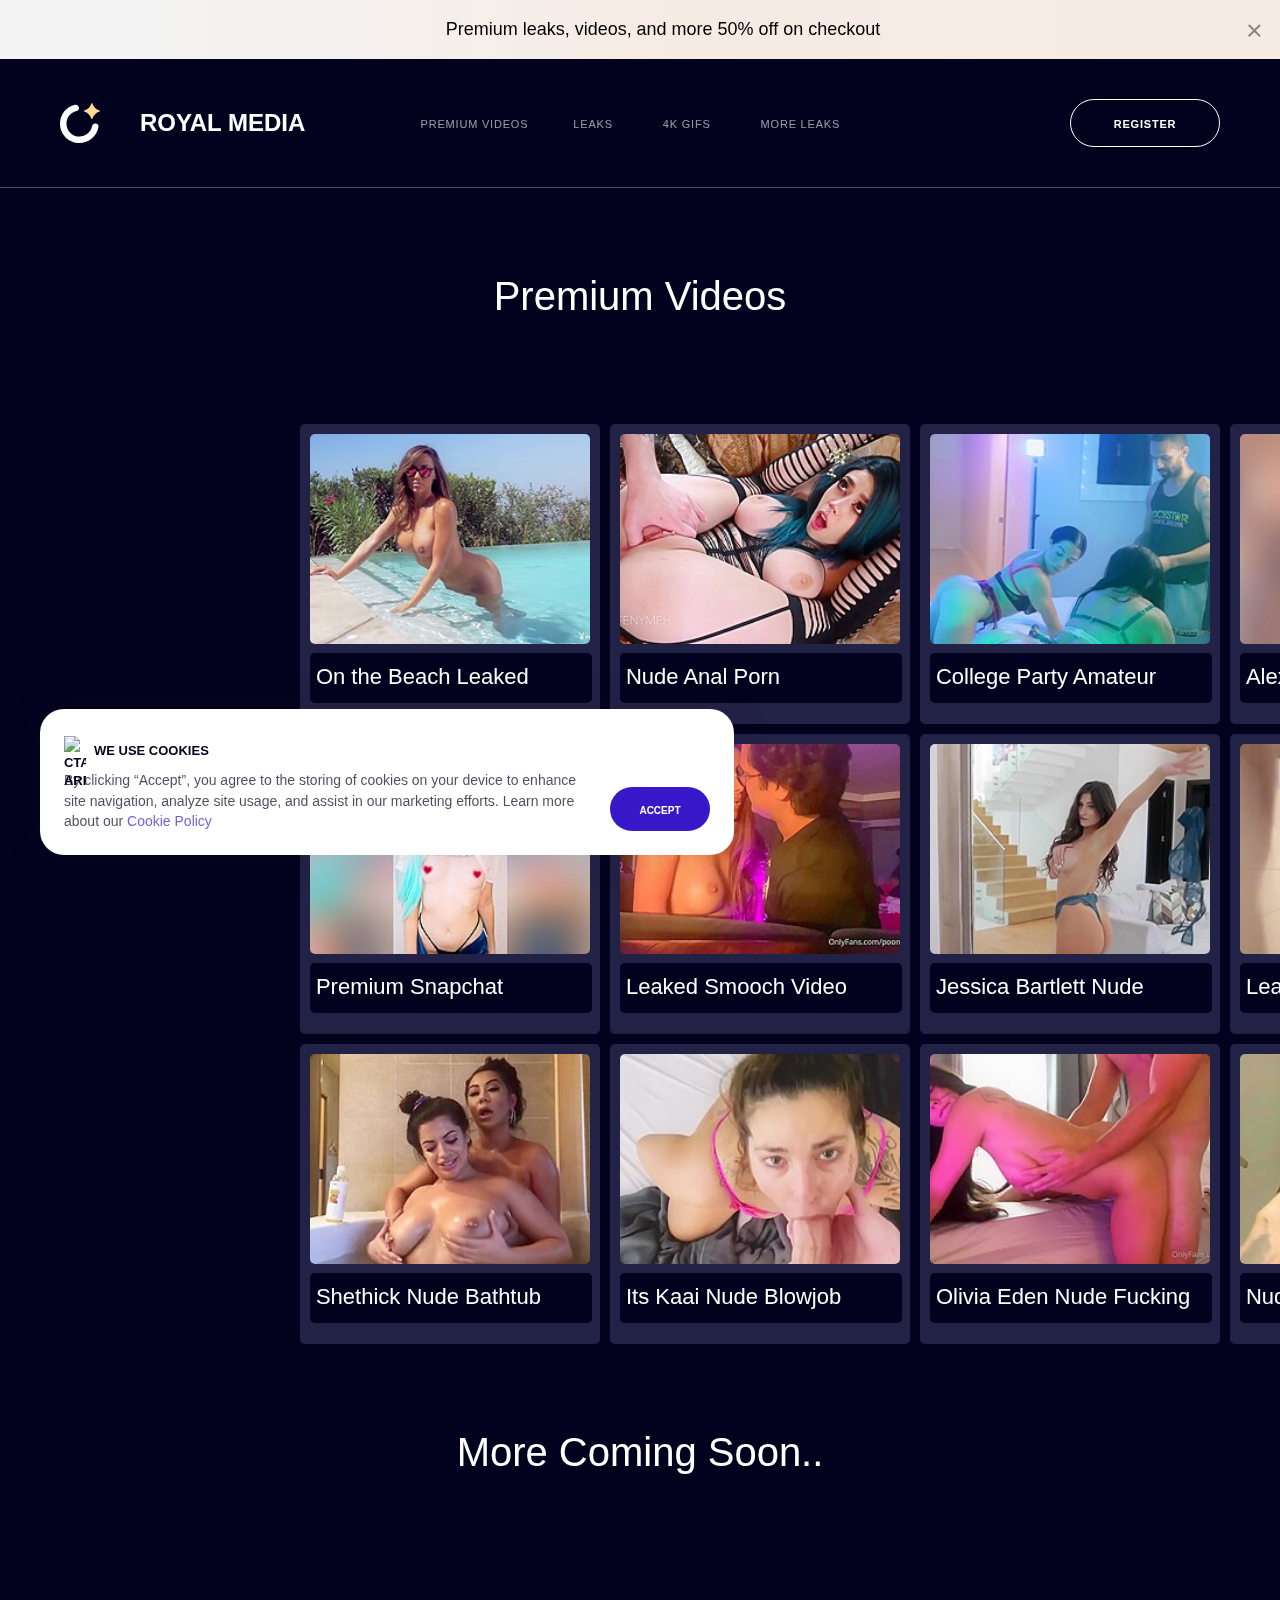
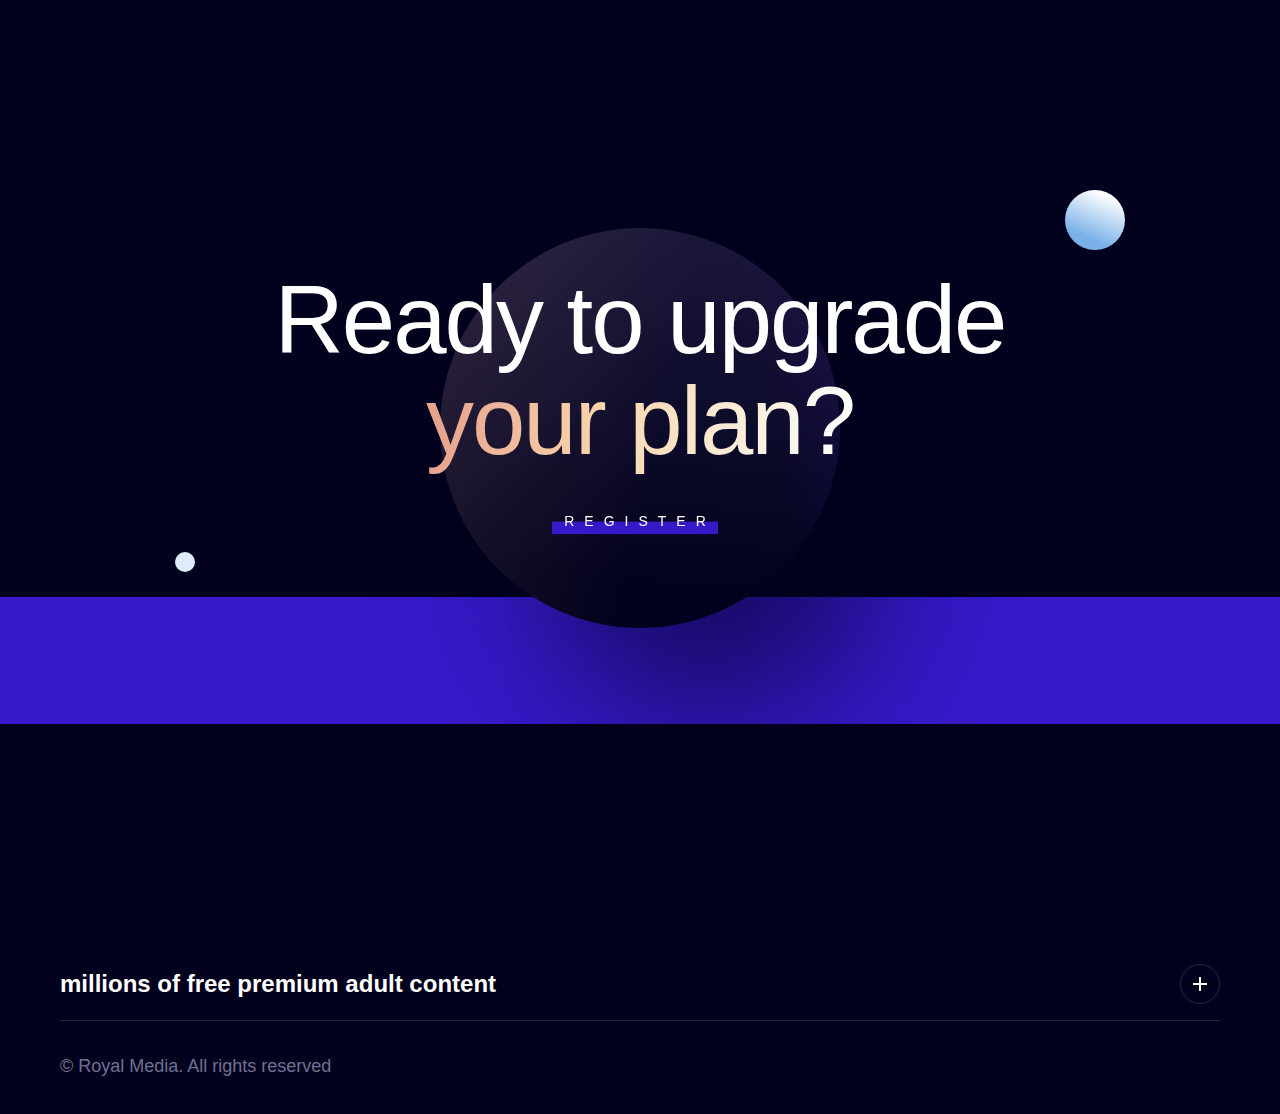
==== commit d47039a7: "Update pvideos.html" ====
--- a/pvideos.html
+++ b/pvideos.html
@@ -481,46 +481,127 @@
 
 
     </main>
-    <footer class="footer footer-colored">
-
-        <div class="bottom-wrapper bottom-wrapper-colored bottom-wrapper-padding">
-            <div class="bottom-content max-possible-width-constraint">
-
-
-
-
-                <div class="bottom-column services">
-                    <div class="services-top">
-                        <div class="services-top-title">millions of free premium adult content</div><button
-                            class="services-top-btn services-opened-btn">
-                            <div class="services-dropdown-icon"></div>
-                        </button>
-                    </div>
-                    <div data-test-cy="services-bottom-nav" class="services-bottom-nav">
-                        <div class="services-pages">
-                            <div class="services-page-category"><span>Design</span> <button
-                                    class="services-page-category-btn services-opened-btn">
-                                    <div class="services-dropdown-icon"></div>
-                                </button></div>
-
-                        </div>
-                        <div class="services-pages">
-                            <div class="services-page-category"><span>Development</span> <button
-                                    class="services-page-category-btn services-opened-btn">
-                                    <div class="services-dropdown-icon"></div>
-                                </button></div>
-
-                        </div>
-
-
-                    </div>
-                </div>
-            </div>
-            <div class="bottom-line max-possible-width-constraint">
-                <div class="notice-text">© Royal Media. All rights reserved</div>
-
-            </div>
-    </footer>
+   <footer class="footer footer-colored">
+		<div class="bottom-section">
+			<h2 class="title title-medium bottom-title">Ready to upgrade<br><span>your plan?</span></h2>
+			<p class="bottom-link-wrapper"><a href="/contacts" class="bottom-contact">Register</a></p>
+		</div>
+		<div class="bottom-wrapper bottom-wrapper-colored bottom-wrapper-padding">
+			<div class="bottom-content max-possible-width-constraint">
+				<div class="bottom-column subscribe">
+
+					<div class="light-subscribe-section">
+						<form id="lightNovalidatedForm" class="light-subscribe-form" autocomplete="off" novalidate>
+
+							<div class="error-email-message light-error-email-message"></div>
+						</form>
+					</div>
+				</div>
+
+
+
+				<div class="bottom-column services">
+					<div class="services-top">
+						<div class="services-top-title">millions of free premium adult content</div><button
+							class="services-top-btn services-opened-btn">
+							<div class="services-dropdown-icon"></div>
+						</button>
+					</div>
+					<div data-test-cy="services-bottom-nav" class="services-bottom-nav">
+						<div class="services-pages">
+							<div class="services-page-category"><span>Design</span> <button
+									class="services-page-category-btn services-opened-btn">
+									<div class="services-dropdown-icon"></div>
+								</button></div>
+							<div class="services-page-links">
+								<div><a class="services-page-link" href="/services/website-design-services">Web
+										Design</a></div>
+								<div><a class="services-page-link"
+										href="/services/mobile-application-design-services">Mobile App Design</a></div>
+								<div><a class="services-page-link"
+										href="/services/ecommerce-website-design-services">E-Commerce Web Design</a>
+								</div>
+								<div><a class="services-page-link" href="/services/saas-website-design">Saas Website
+										Design</a></div>
+								<div><a class="services-page-link"
+										href="/services/healthcare-medical-web-design">Healthcare Web Design</a></div>
+								<div><a class="services-page-link" href="/services/ui-ux-design">UI/UX Design</a></div>
+								<div><a class="services-page-link" href="/services/branding">Branding for Startups</a>
+								</div>
+								<div><a class="services-page-link" href="/services/responsive-website-design">Responsive
+										Web Design</a></div>
+								<div><a class="services-page-link" href="/services/landing">Landing Website Design</a>
+								</div>
+							</div>
+						</div>
+						<div class="services-pages">
+							<div class="services-page-category"><span>Development</span> <button
+									class="services-page-category-btn services-opened-btn">
+									<div class="services-dropdown-icon"></div>
+								</button></div>
+							<div class="services-page-links">
+								<div><a class="services-page-link"
+										href="/services/back-end-development-services">Back-end Development</a></div>
+								<div><a class="services-page-link"
+										href="/services/front-end-development-services">Front-end Development</a></div>
+								<div><a class="services-page-link" href="/services/cms-development">CMS Development</a>
+								</div>
+								<div><a class="services-page-link" href="/services/node-js-development-services">Node JS
+										Development</a></div>
+								<div><a class="services-page-link" href="/services/web-development-services">Web
+										Development</a></div>
+								<div><a class="services-page-link"
+										href="/services/software-product-development">Software Product Development</a>
+								</div>
+								<div><a class="services-page-link" href="/services/webflow-development-services">Webflow
+										Development</a></div>
+								<div><a class="services-page-link" href="/services/react-js-development-services">React
+										JS Development</a></div>
+								<div><a class="services-page-link" href="/services/gatsby-development">Gatsby
+										Development</a></div>
+								<div><a class="services-page-link" href="/services/next-js-development">Next JS
+										Development</a></div>
+								<div><a class="services-page-link" href="/services/sanity-cms-development">Sanity
+										Development</a></div>
+								<div><a class="services-page-link" href="/services/vue-js-development">Vue JS
+										Development</a></div>
+								<div><a class="services-page-link" href="/services/prismic-development-services">Prismic
+										CMS Development</a></div>
+							</div>
+						</div>
+						<div class="services-pages">
+							<div class="services-page-category"><span>Marketing</span> <button
+									class="services-page-category-btn services-opened-btn">
+									<div class="services-dropdown-icon"></div>
+								</button></div>
+							<div class="services-page-links">
+								<div><a class="services-page-link" href="/services/search-engine-optimisation">Search
+										Engine Optimisation</a></div>
+								<div><a class="services-page-link" href="/services/pitch">Pitch Deck Design</a></div>
+								<div><a class="services-page-link" href="/services/services-media">Social Media
+										Design</a></div>
+								<div><a class="services-page-link" href="/services/technical-seo">Technical SEO</a>
+								</div>
+								<div><a class="services-page-link" href="/services/seo-audit">SEO Audit</a></div>
+								<div><a class="services-page-link" href="/services/content-marketing">Content
+										Marketing</a></div>
+								<div><a class="services-page-link"
+										href="/services/conversion-rate-optimization">Conversion Rate Optimization</a>
+								</div>
+								<div><a class="services-page-link" href="/services/local-seo">Local SEO</a></div>
+							</div>
+						</div>
+						<div class="services-divider-wrepper">
+							<div class="services-divider"></div>
+						</div>
+					</div>
+				</div>
+			</div>
+			<div class="bottom-line max-possible-width-constraint">
+				<div class="notice-text">© Royal Media. All rights reserved</div>
+
+			</div>
+	</footer>
     <script data-cfasync="false" src="/cdn-cgi/scripts/5c5dd728/cloudflare-static/email-decode.min.js"></script>
     <script type="module" src="/scripts/home/index.js?6a1a43a9f74"></script>
     <div class="cookie-modal">
@@ -559,4 +640,4 @@
             src="https://px.ads.linkedin.com/collect/?pid=4761068&fmt=gif"></noscript>
 </body>
 
-</html>+</html>
